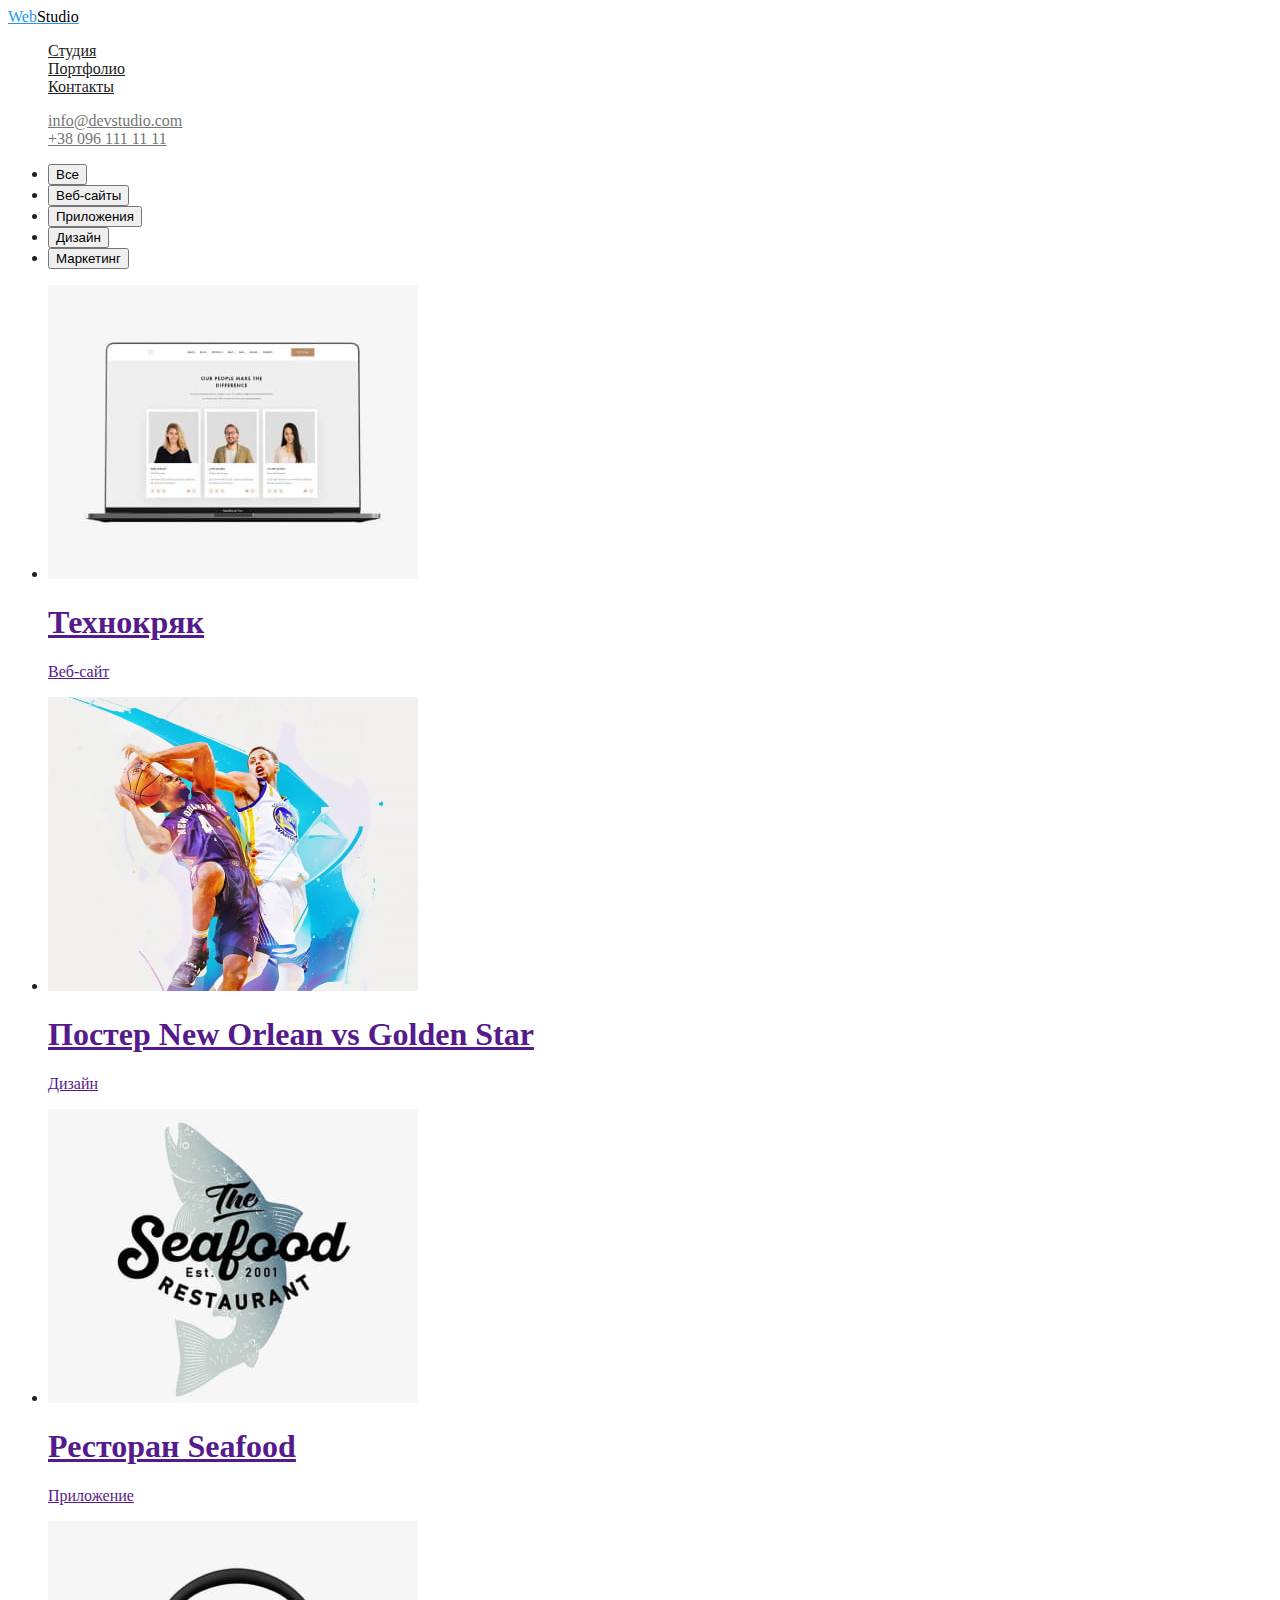
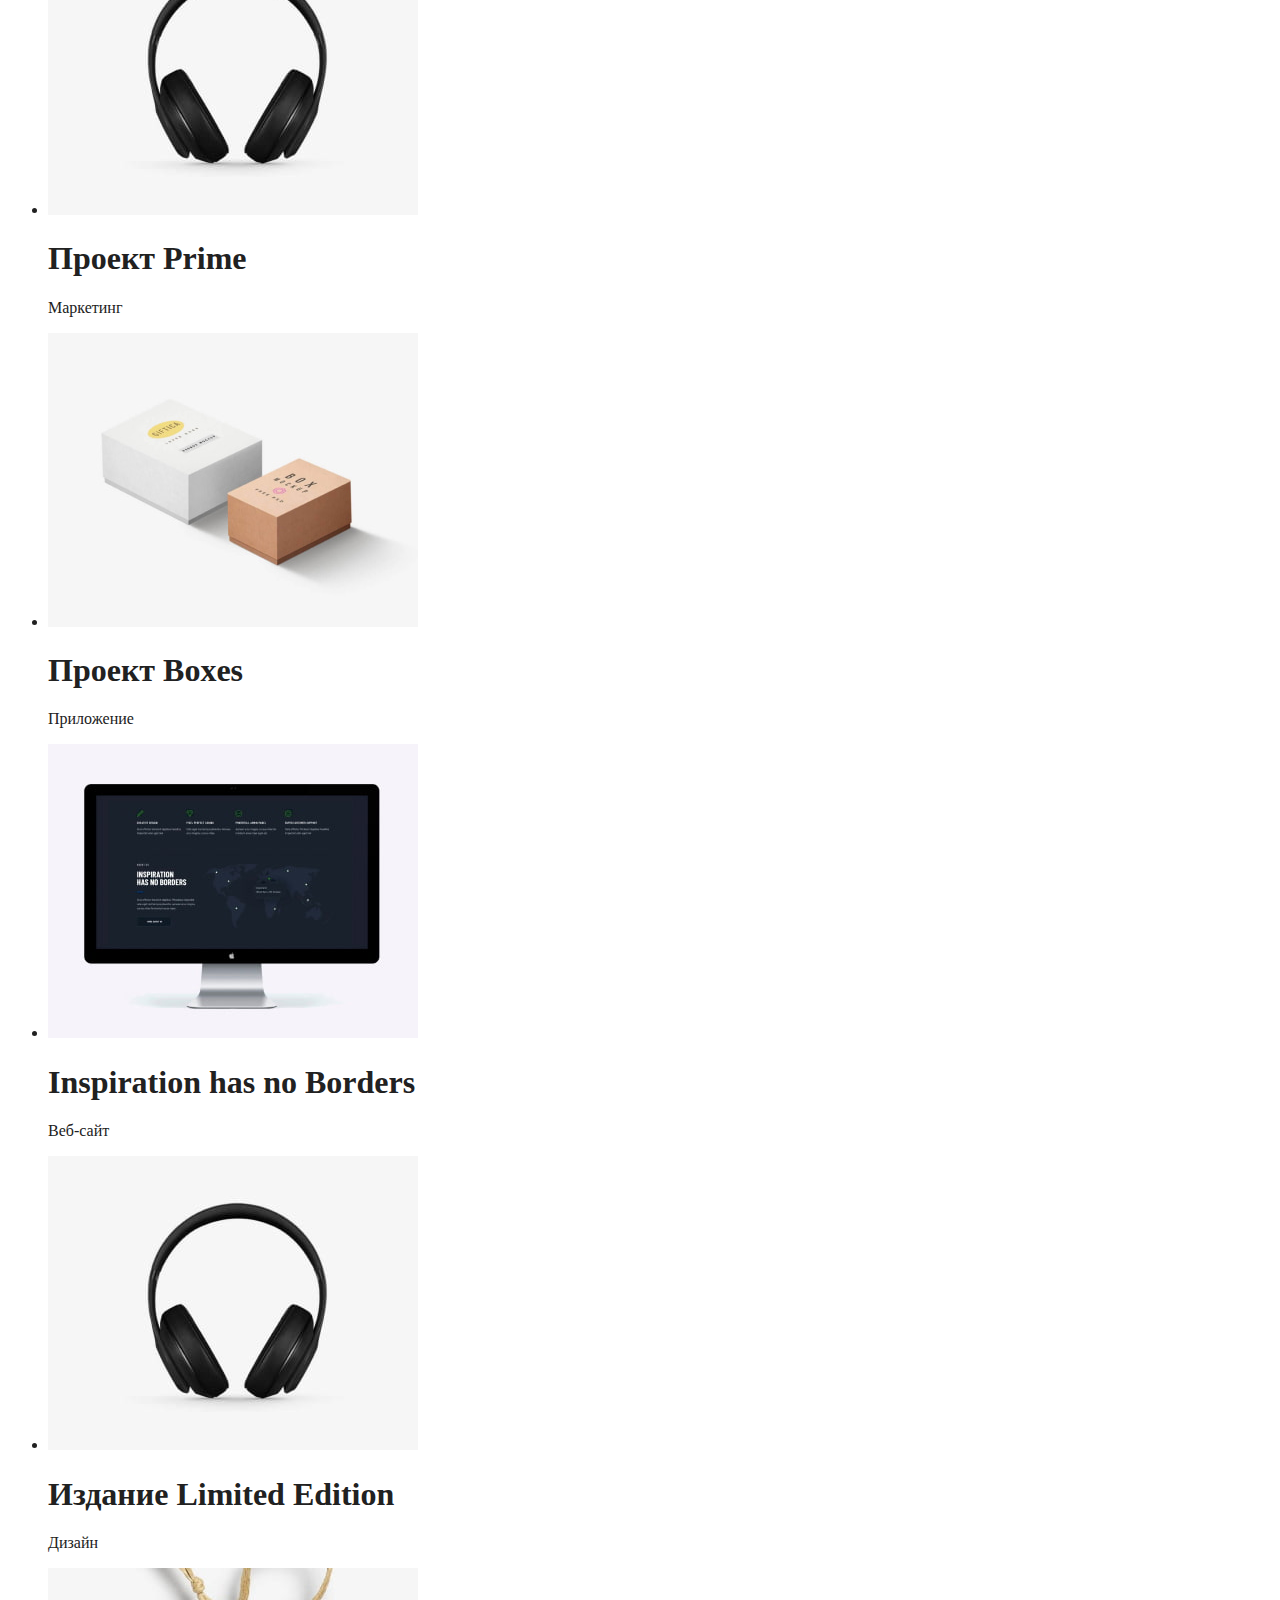
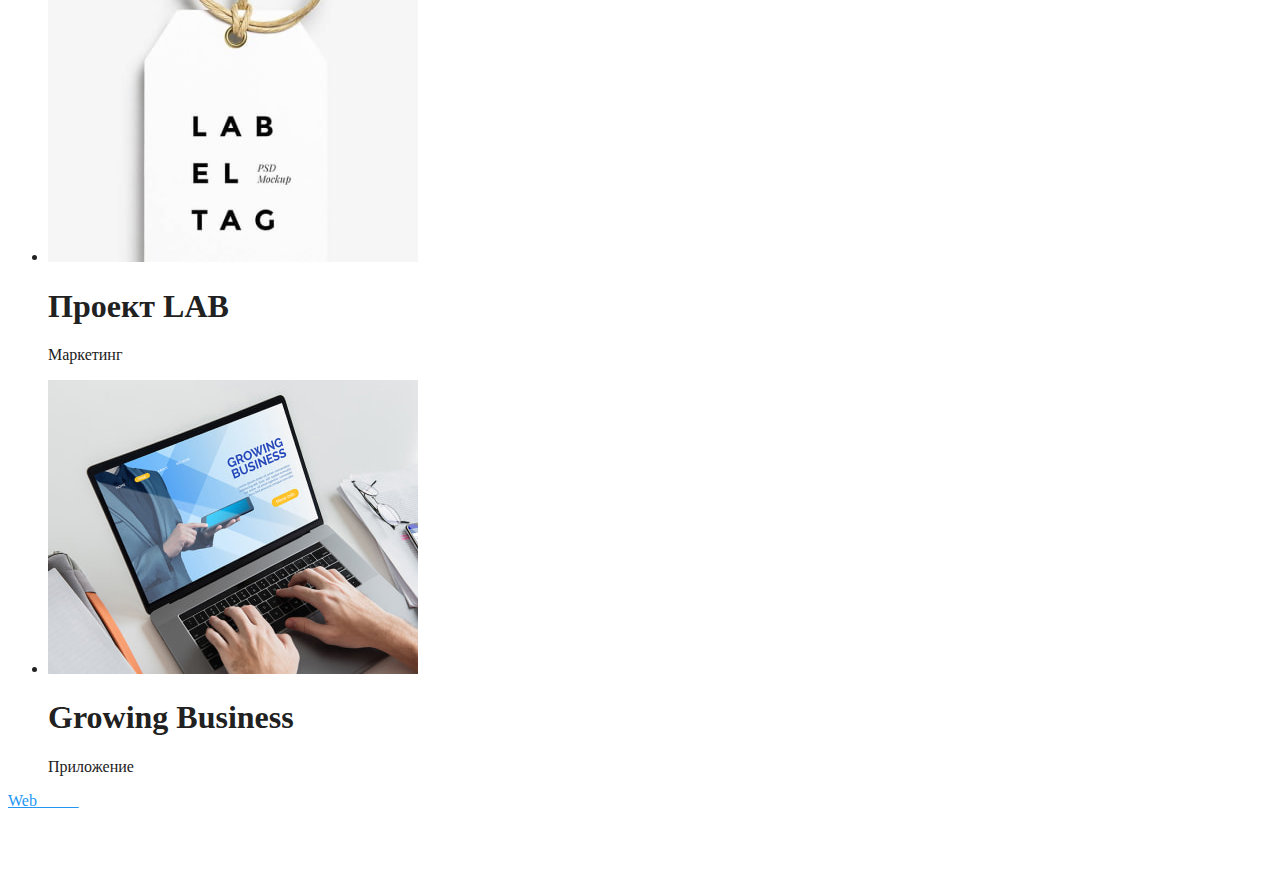
==== portfolio.html @ a0cc4d77 "init" ====
<!DOCTYPE html>
<html lang="en">
  <head>
    <meta charset="UTF-8" />
    <meta http-equiv="X-UA-Compatible" content="IE=edge" />
    <meta name="viewport" content="width=device-width, initial-scale=1.0" />
    <title>Portfolio</title>
    <link rel="stylesheet" href="./css/modern-normalize">
    <link rel="stylesheet" href="./css/styles.css">
  </head>
  <body>
    <header class="header">
      <a class="logo" href="./index.html" lang="en">Web<span class="studio">Studio</span></a>
      <nav>
        <ul class="list">
          <li><a class="header-link" href="">Студия</a></li>
          <li><a class="header-link" href="">Портфолио</a></li>
          <li><a class="header-link" href="">Контакты</a></li>
        </ul>
      </nav>
      <ul class="list">
        <li>
          <a class="contact" href="mailto:info@devstudio.com">info@devstudio.com</a>
        </li>
        <li>
          <a class="contact" href="tel:+380961111111">+38 096 111 11 11</a>
        </li>
      </ul>
    </header>
    <main>
      <ul>
        <li><button type="button">Все</button></li>
        <li><button type="button">Веб-сайты</button></li>
        <li><button type="button">Приложения</button></li>
        <li><button type="button">Дизайн</button></li>
        <li><button type="button">Маркетинг</button></li>
      </ul>
      <ul>
        <li>
          <a href="">
            <img src="./images/hw02-main/techno-crack.jpg" alt="Технокряк" />
            <h1>Технокряк</h1>
            <p>Веб-сайт</p>
          </a>
        </li>
        <li>
          <a href="">
            <img src="./images/hw02-main/new-orlean-vs-golden-star.jpg" alt="Постер" />
            <h1>Постер New Orlean vs Golden Star</h1>
            <p>Дизайн</p>
          </a>
        </li>
        <li>
          <a href="">
            <img src="./images/hw02-main/seafood.jpg" alt="Ресторан" />
            <h1>Ресторан Seafood</h1>
            <p>Приложение</p>
          </a>
        </li>
        <li> 
            <a href=""></a>
              <img src="./images/hw02-main/prime.jpg" alt="Наушники" />
              <h1>Проект Prime</h1>
              <p>Маркетинг</p>
          </a>
        </li>
        <li> 
            <a href=""></a>
              <img src="./images/hw02-main/boxes.jpg" alt="Коробки" />
              <h1>Проект Boxes</h1>
              <p>Приложение</p>
          </a>
        </li>
        <li> 
            <a href=""></a>
              <img src="./images/hw02-main/no-border.jpg" alt="Веб-сайт" />
              <h1>Inspiration has no Borders</h1>
              <p>Веб-сайт</p>
          </a>
        </li>
        <li> 
            <a href=""></a>
              <img src="./images/hw02-main/prime.jpg" alt="Издание" />
              <h1>Издание Limited Edition</h1>
              <p>Дизайн</p>
          </a>
        </li>
        <li> 
            <a href=""></a>
              <img src="./images/hw02-main/lab.jpg" alt="Эмблема" />
              <h1>Проект LAB</h1>
              <p>Маркетинг</p>
          </a>
        </li>
        <li> 
            <a href=""></a>
              <img src="./images/hw02-main/grow-business.jpg" alt="Приложение" />
              <h1>Growing Business</h1>
              <p>Приложение</p>
          </a>
        </li>
      </ul>
    </main>
    <footer class="footer">
      <a class="logo" href="./index.html" lang="en">Web<span class="studio">Studio</span></a>
      <address>
        <p class="address-text">г. Киев, пр-т Леси Украинки, 26</p>
        <a class="footer-contact" href="mailto:info@example.com">info@example.com</a>
        <a class="footer-contact" href="tel:+380991111111">+38 099 111 11 11</a>
      </address>
    </footer>
  </body>
</html>
---- css/styles.css ----
/* Колір основного тексту #212121 */
/* Колір другорядного тексту #757575 */
/* білий  #FFFFFF */
/* background основний(темний)  #2F303A */
:root {
  --primary-text-color: #212121;
  --secondary-text-color: #757575;
  --white: #ffffff;
  --primary-background: #2f303a;
  --hover-focus: #2196f3;
}
body {
  color: var(--primary-text-color);
}
/* header section */
.logo {
  color: var(--hover-focus);
}
.studio {
  color: #000000;
}
.list {
  list-style: none;
}
.header-link {
  color: var(--primary-text-color);
}
.header-link:hover,
.header-link:focus,
.contact:hover,
.contact:focus {
  color: var(--hover-focus);
}
.contact {
  color: var(--secondary-text-color);
}
/* main section */
.main-title {
  color: var(--white);
}
.main-btm {
  color: var(--white);
}
.list-title {
  color: var(--primary-text-color);
}
.list-text {
  color: var(--secondary-text-color);
}
.section-title {
  color: var(--primary-text-color);
}
.team-person {
  color: var(--primary-text-color);
}
.position {
  color: var(--secondary-text-color);
}
/* footer section */
.footer .studio {
  color: var(--white);
}
.address-text {
  color: var(--white);
}
.footer-contact {
  color: rgba(255, 255, 255, 0.6);
}
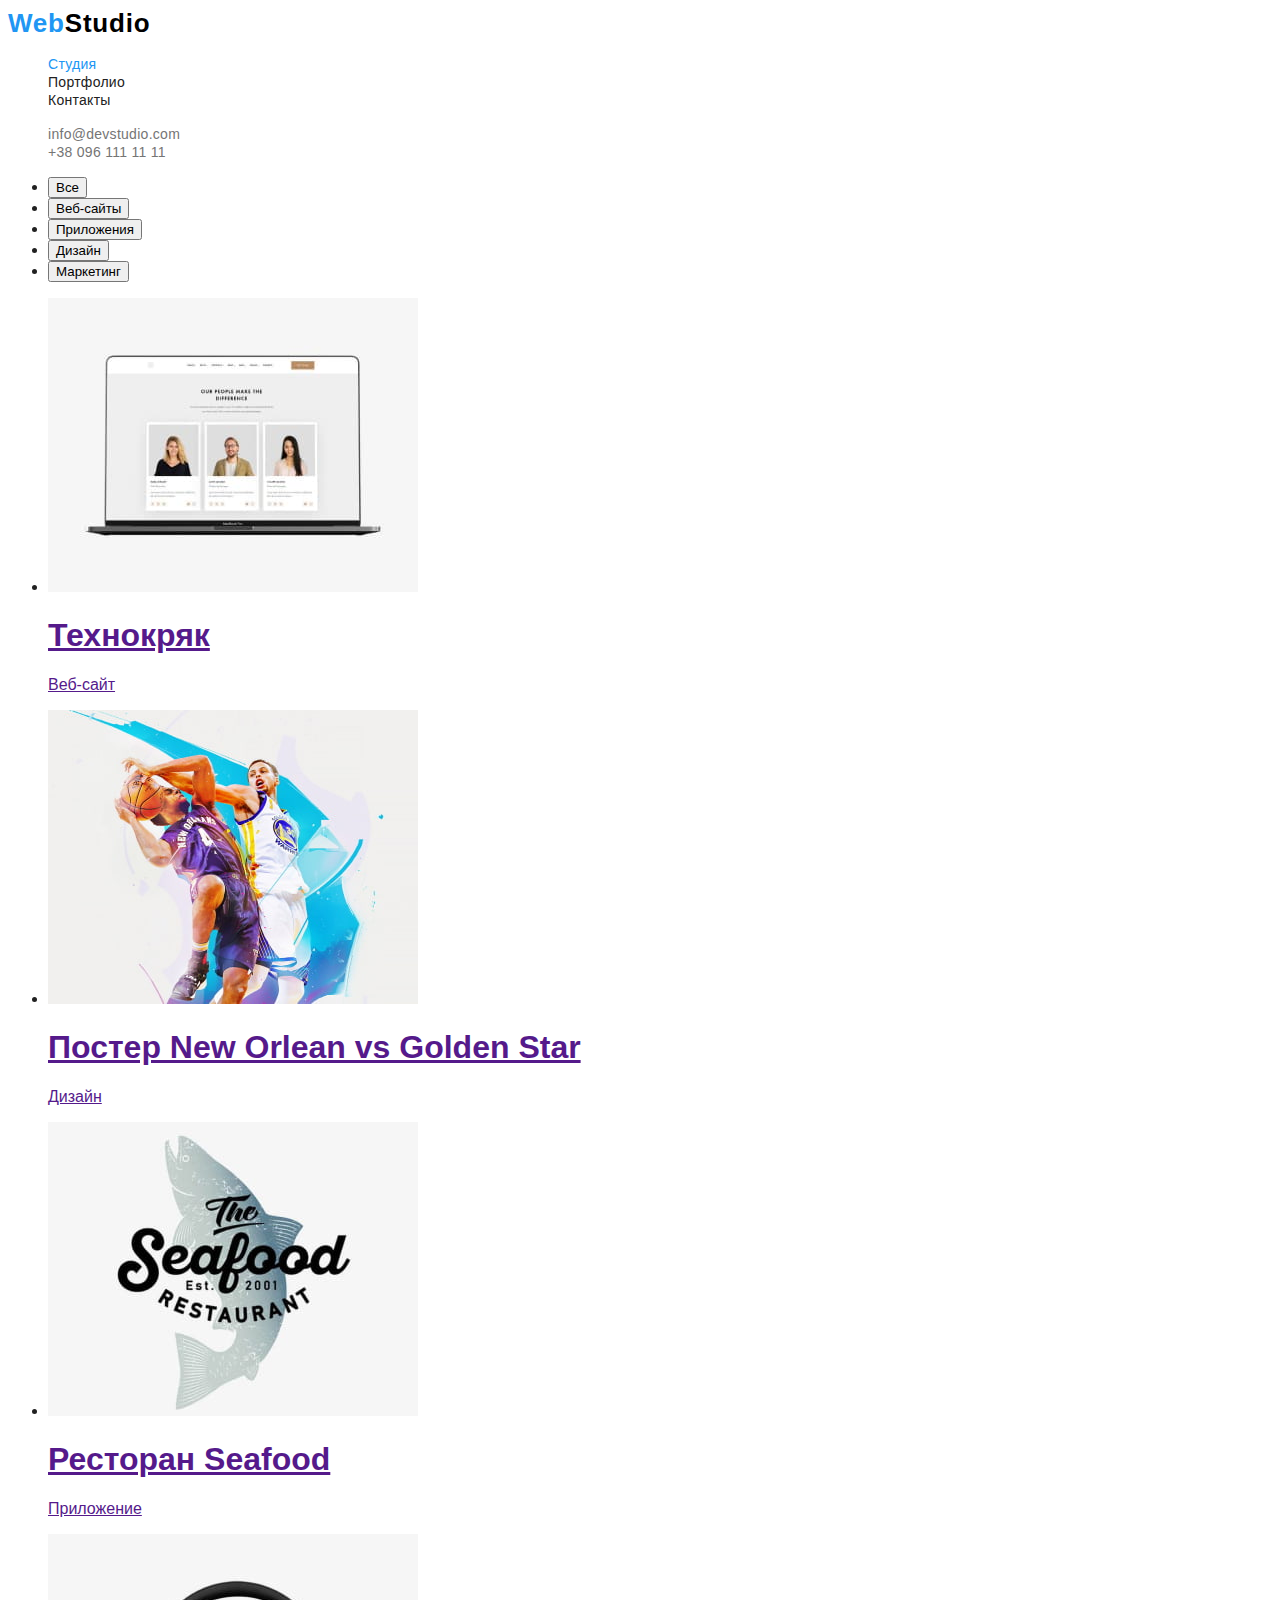
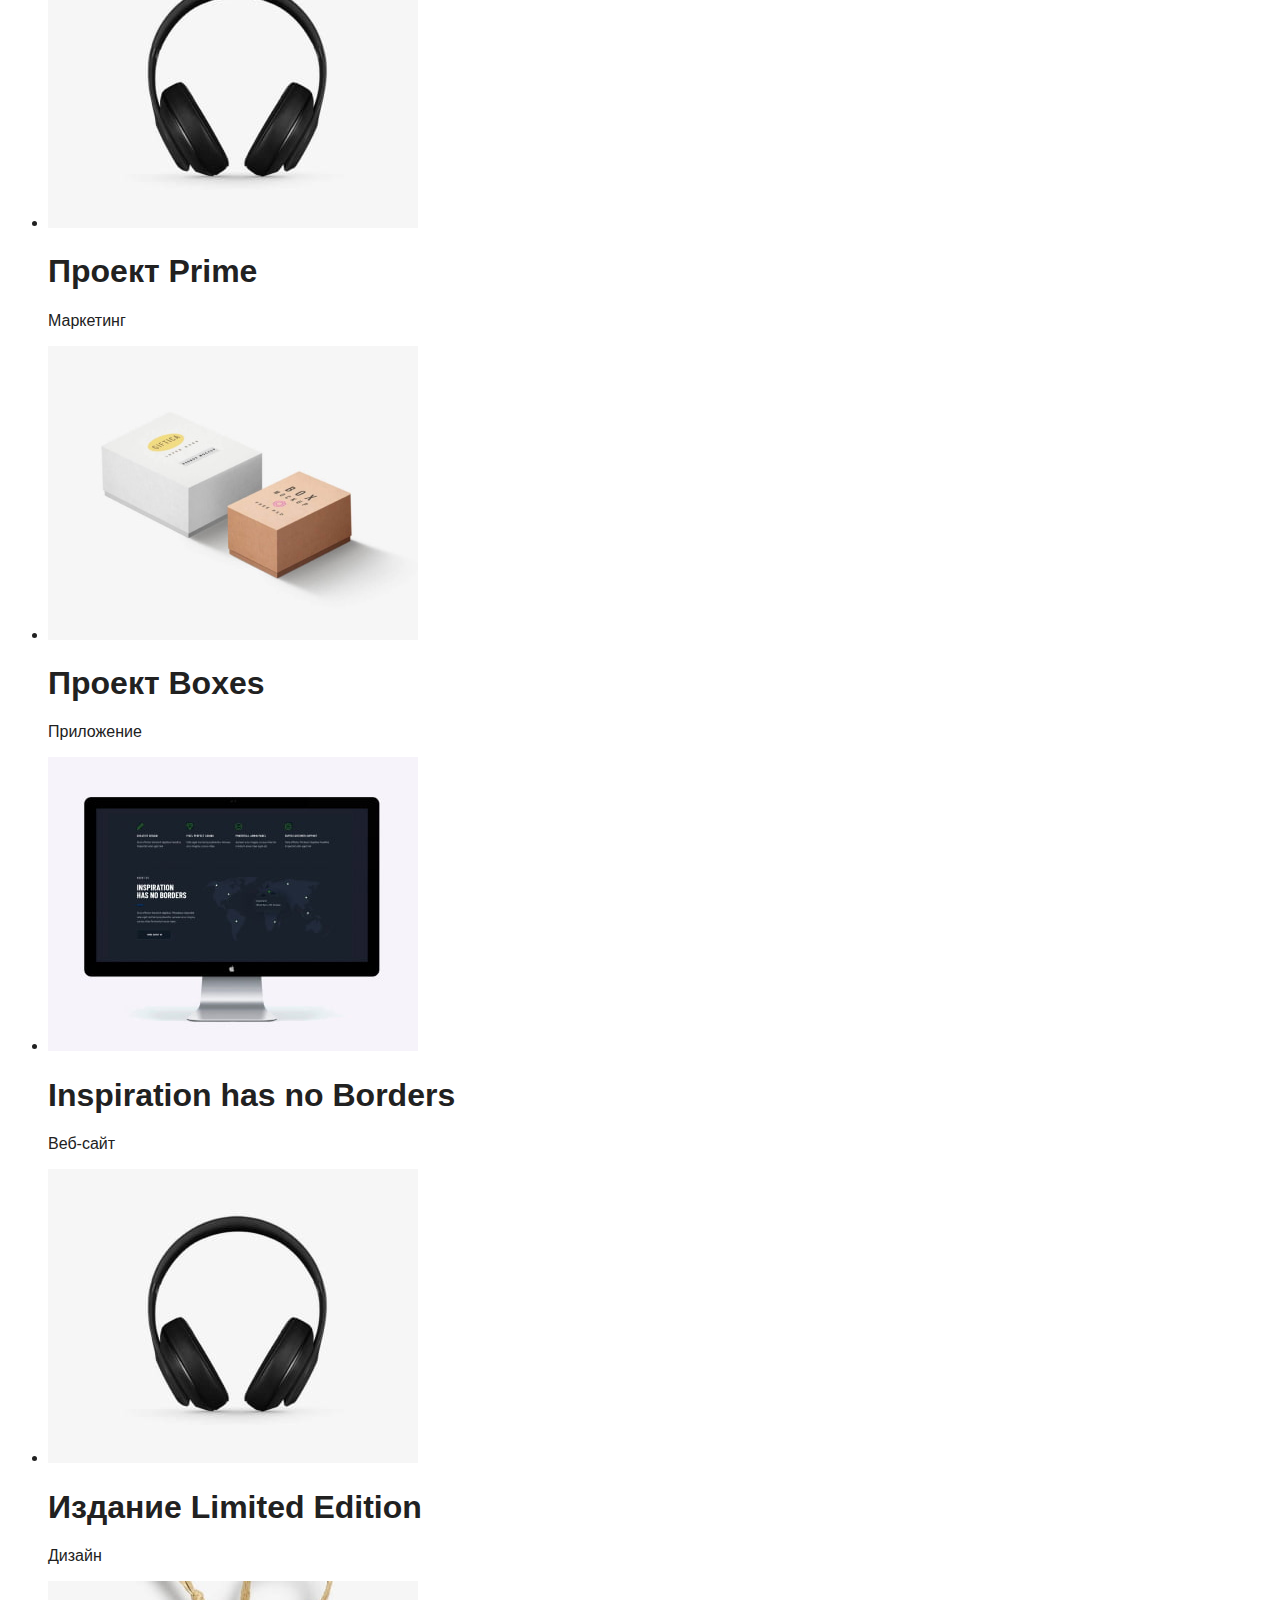
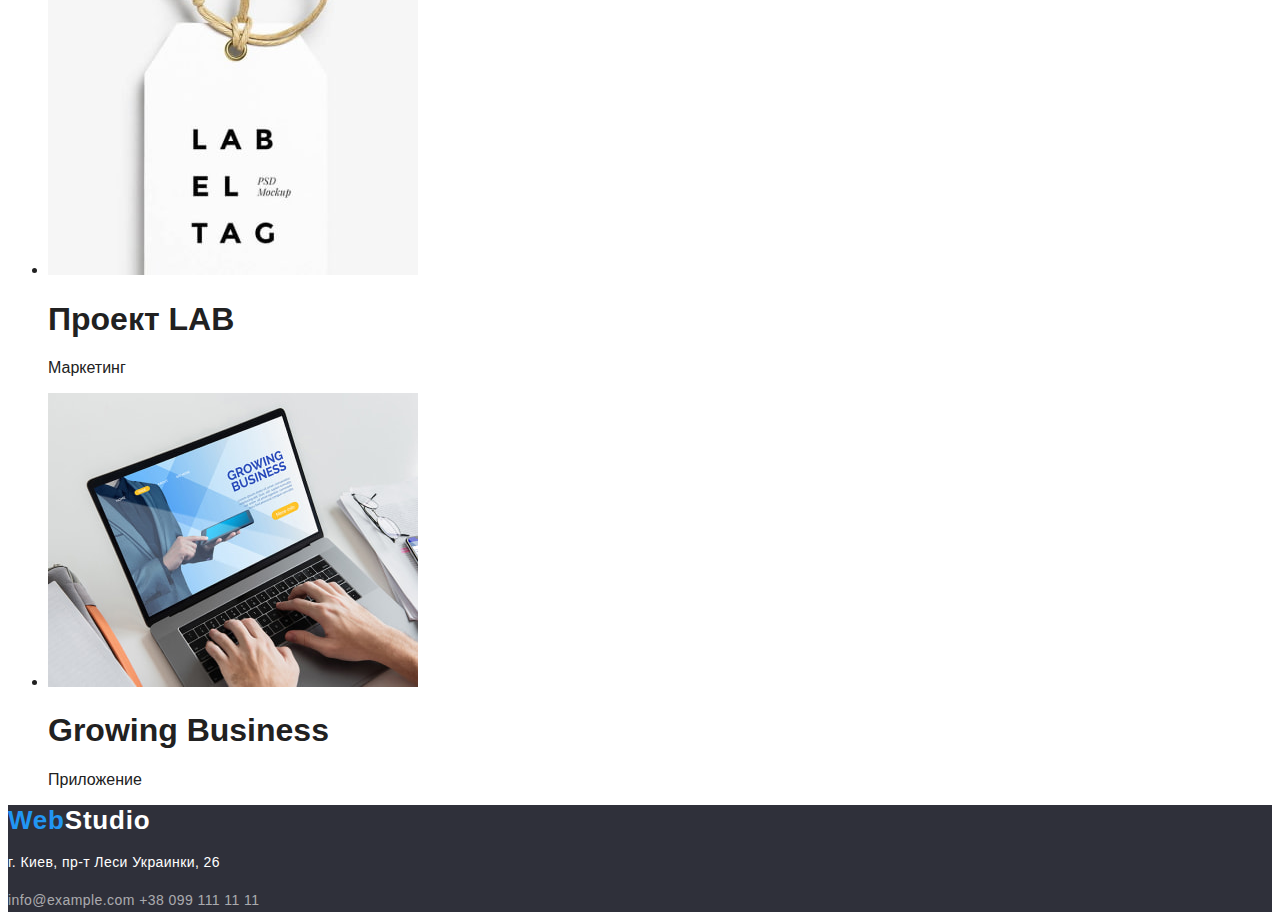
==== commit b4652056: "init" ====
--- a/portfolio.html
+++ b/portfolio.html
@@ -10,20 +10,20 @@
   </head>
   <body>
     <header class="header">
-      <a class="logo" href="./index.html" lang="en">Web<span class="studio">Studio</span></a>
+      <a class="logo link" href="./index.html" lang="en">Web<span class="studio">Studio</span></a>
       <nav>
-        <ul class="list">
-          <li><a class="header-link" href="">Студия</a></li>
-          <li><a class="header-link" href="">Портфолио</a></li>
-          <li><a class="header-link" href="">Контакты</a></li>
+        <ul class="header-list list">
+          <li><a class="header-link header-link-curr link" href="">Студия</a></li>
+          <li><a class="header-link link" href="">Портфолио</a></li>
+          <li><a class="header-link link" href="">Контакты</a></li>
         </ul>
       </nav>
-      <ul class="list">
+      <ul class="header-list list">
         <li>
-          <a class="contact" href="mailto:info@devstudio.com">info@devstudio.com</a>
+          <a class="header-mail link" href="mailto:info@devstudio.com">info@devstudio.com</a>
         </li>
         <li>
-          <a class="contact" href="tel:+380961111111">+38 096 111 11 11</a>
+          <a class="header-phone link" href="tel:+380961111111">+38 096 111 11 11</a>
         </li>
       </ul>
     </header>
@@ -102,11 +102,11 @@
       </ul>
     </main>
     <footer class="footer">
-      <a class="logo" href="./index.html" lang="en">Web<span class="studio">Studio</span></a>
+      <a class="logo link" href="./index.html" lang="en">Web<span class="studio">Studio</span></a>
       <address>
-        <p class="address-text">г. Киев, пр-т Леси Украинки, 26</p>
-        <a class="footer-contact" href="mailto:info@example.com">info@example.com</a>
-        <a class="footer-contact" href="tel:+380991111111">+38 099 111 11 11</a>
+        <p class="address-text f-style">г. Киев, пр-т Леси Украинки, 26</p>
+        <a class="footer-mail link f-style" href="mailto:info@example.com">info@example.com</a>
+        <a class="footer-phone link f-style" href="tel:+380991111111">+38 099 111 11 11</a>
       </address>
     </footer>
   </body>
--- a/css/styles.css
+++ b/css/styles.css
@@ -6,63 +6,143 @@
   --primary-text-color: #212121;
   --secondary-text-color: #757575;
   --white: #ffffff;
-  --primary-background: #2f303a;
-  --hover-focus: #2196f3;
+  --primary-backgr-cl: #2f303a;
+  --accent-cl: #2196f3;
+  --black: #000000;
+  --transp-white: rgba(255, 255, 255, 0.6);
+  --border: #ececec;
+  --secondary-backgr-cl: #f5f4fa;
+
+  --main-font: 'Roboto', sans-serif;
+  --secondaty-font: 'Raleway', sans-serif;
 }
 body {
+  font-family: var(--main-font);
   color: var(--primary-text-color);
+}
+/* reset styles */
+.link {
+  text-decoration: none;
+  color: currentColor;
+}
+.list {
+  list-style: none;
 }
 /* header section */
 .logo {
-  color: var(--hover-focus);
+  font-weight: 700;
+  font-size: 26px;
+  line-height: calc(31 / 26);
+  letter-spacing: 0.03em;
+  color: var(--accent-cl);
 }
 .studio {
   color: #000000;
 }
-.list {
-  list-style: none;
-}
-.header-link {
+
+.header-link,
+.header-mail,
+.header-phone {
+  font-weight: 500;
+  font-size: 14px;
+  line-height: calc(16 / 14);
+  letter-spacing: 0.02em;
   color: var(--primary-text-color);
 }
 .header-link:hover,
 .header-link:focus,
-.contact:hover,
-.contact:focus {
-  color: var(--hover-focus);
+.header-mail:hover,
+.header-mail:focus,
+.header-phone:hover,
+.header-phone:focus,
+.header-link-curr {
+  color: var(--accent-cl);
 }
-.contact {
-  color: var(--secondary-text-color);
+.header-mail,
+.header-phone {
+  color: var(--secondary-text-color); /*Специфікація*/
 }
 /* main section */
+/* hero section */
+.hero {
+  background-color: var(--primary-backgr-cl);
+}
 .main-title {
+  font-weight: 900;
+  font-size: 44px;
+  line-height: calc(60 / 44);
+  text-align: center;
+  letter-spacing: 0.06em;
+  text-transform: uppercase;
   color: var(--white);
 }
 .main-btm {
+  font-family: inherit;
+  font-weight: 700;
+  font-size: 16px;
+  line-height: calc(30 / 16);
+  letter-spacing: 0.06em;
   color: var(--white);
+  background-color: var(--accent-cl);
+  cursor: pointer;
 }
+/* specifisity section */
 .list-title {
-  color: var(--primary-text-color);
+  /*h3 - Bold за замовч.*/
+  font-size: 14px;
+  line-height: calc(16 / 14);
+  letter-spacing: 0.03em;
+  text-transform: uppercase;
 }
-.list-text {
+.list-text,
+.address-text,
+.footer-mail,
+.footer-phone {
+  font-weight: 400;
+  font-size: 14px;
+  line-height: calc(24 / 14);
+  letter-spacing: 0.03em;
   color: var(--secondary-text-color);
 }
-.section-title {
-  color: var(--primary-text-color);
+/* To-do section */
+.to-do-title,
+.team-title {
+  font-size: 36px;
+  line-height: calc(42 / 36);
+  text-align: center;
+  letter-spacing: 0.03em;
+}
+/* Team section */
+.team {
+  background-color: var(--secondary-backgr-cl);
 }
 .team-person {
-  color: var(--primary-text-color);
+  font-weight: 500;
+  font-size: 16px;
+  line-height: calc(19 / 16);
+  text-align: center;
+  letter-spacing: 0.03em;
 }
 .position {
+  font-weight: 400;
+  font-size: 16px;
+  line-height: CALC(19 / 16);
+  text-align: center;
+  letter-spacing: 0.03em;
   color: var(--secondary-text-color);
 }
 /* footer section */
+.footer {
+  background-color: var(--primary-backgr-cl);
+}
+.f-style {
+  font-style: normal;
+}
+.address-text,
 .footer .studio {
   color: var(--white);
 }
-.address-text {
-  color: var(--white);
-}
-.footer-contact {
+.footer-mail,
+.footer-phone {
   color: rgba(255, 255, 255, 0.6);
 }
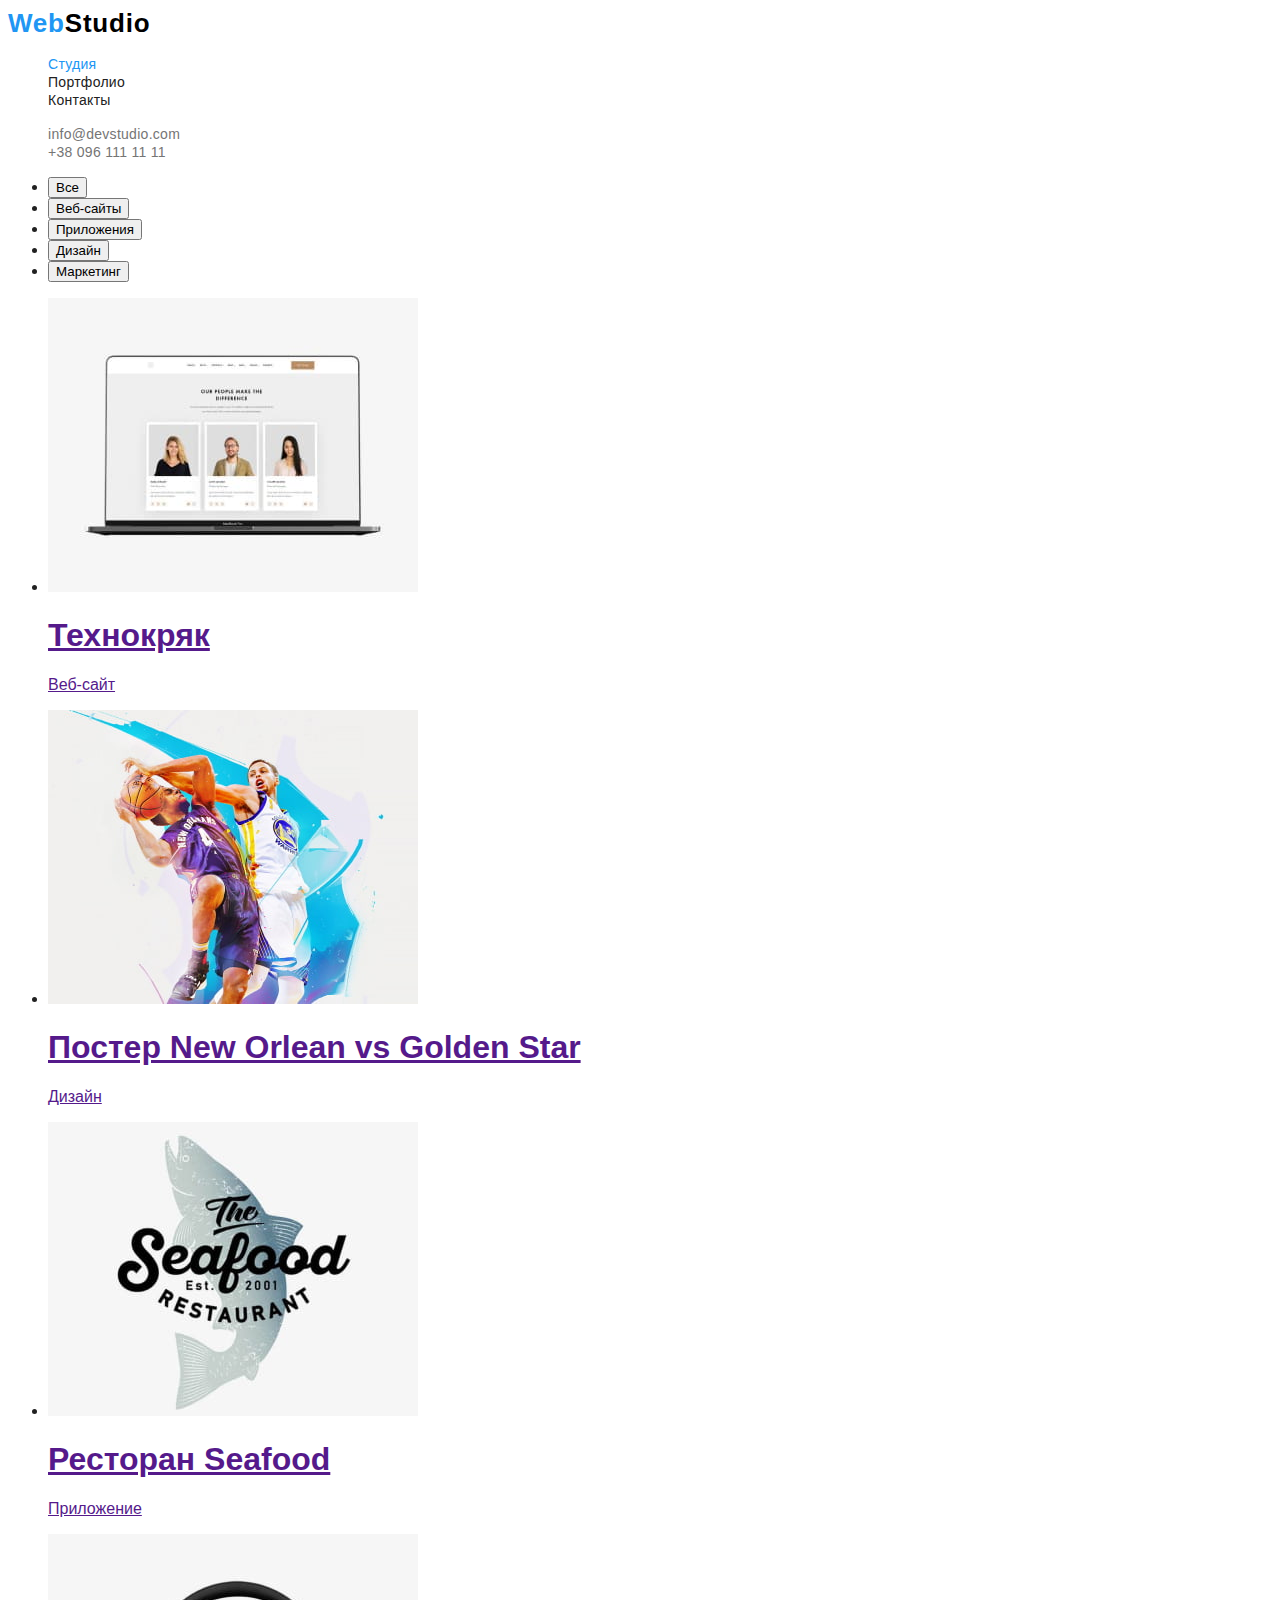
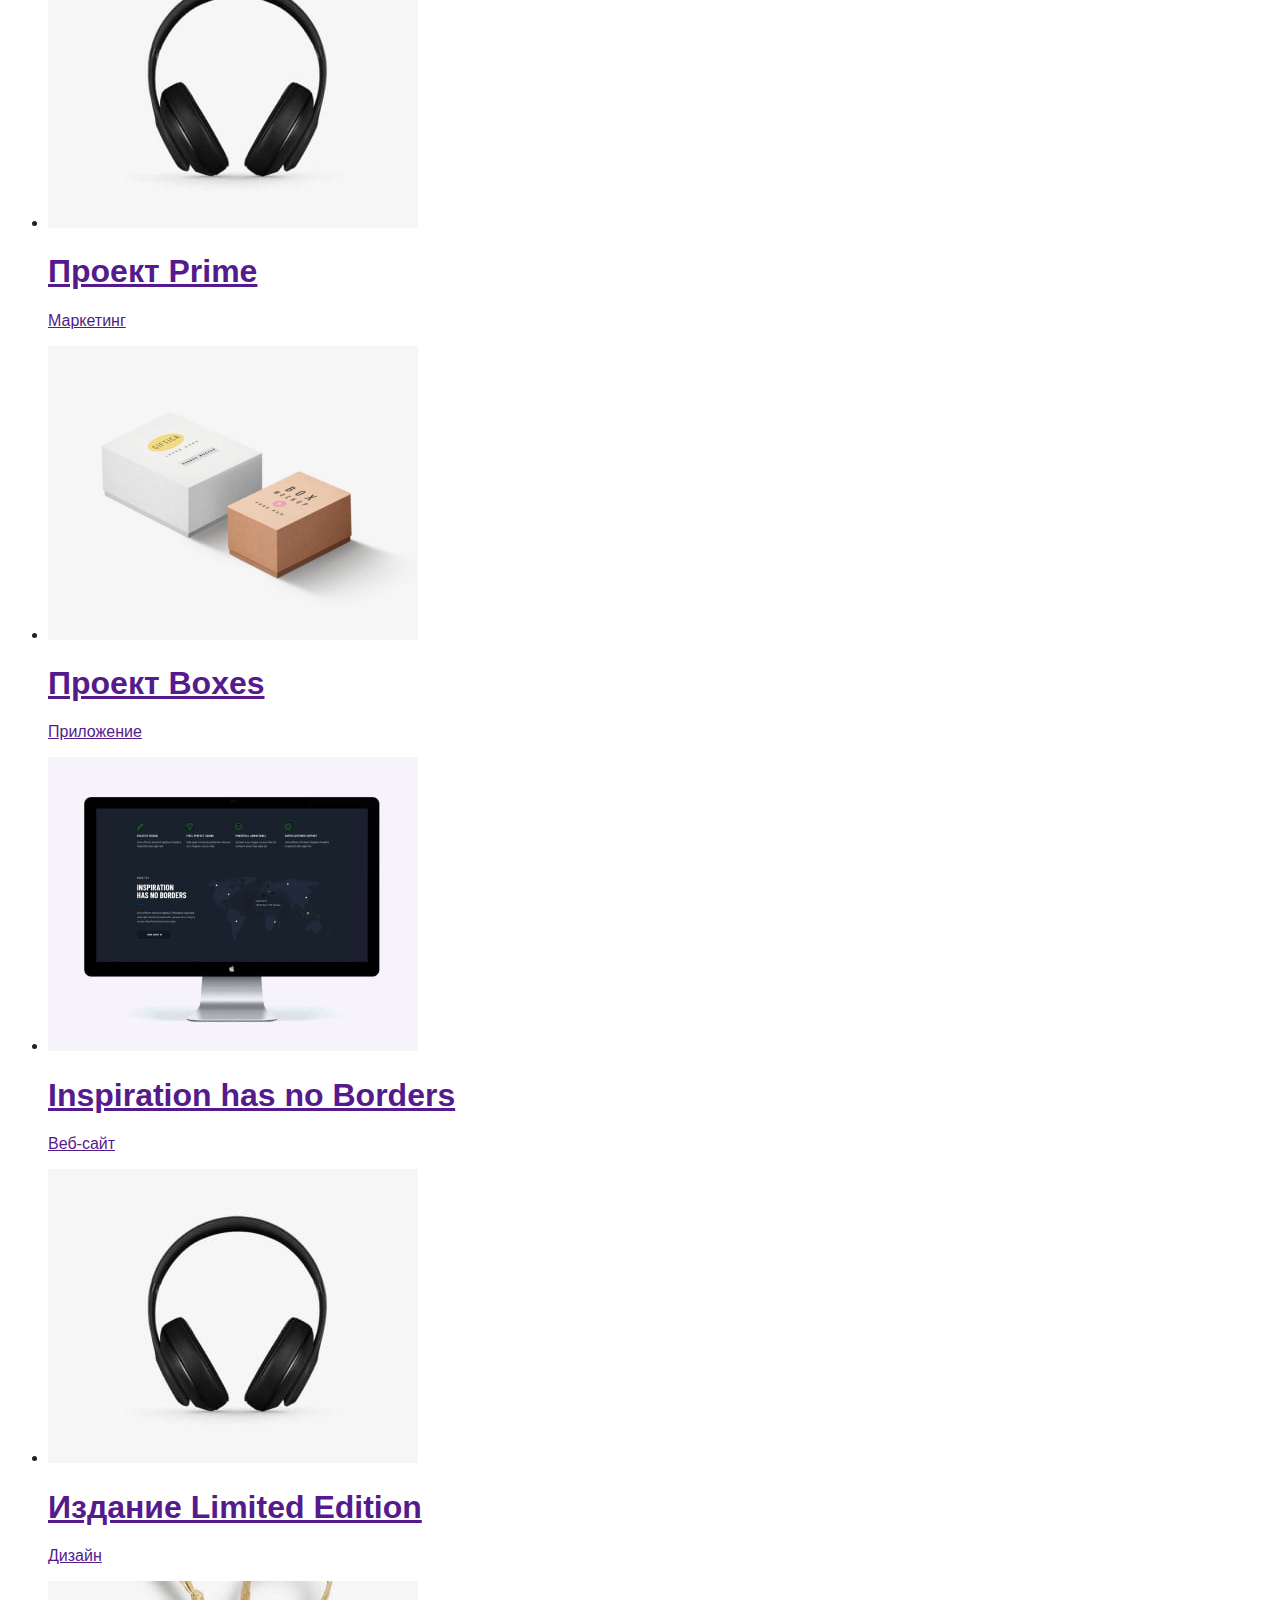
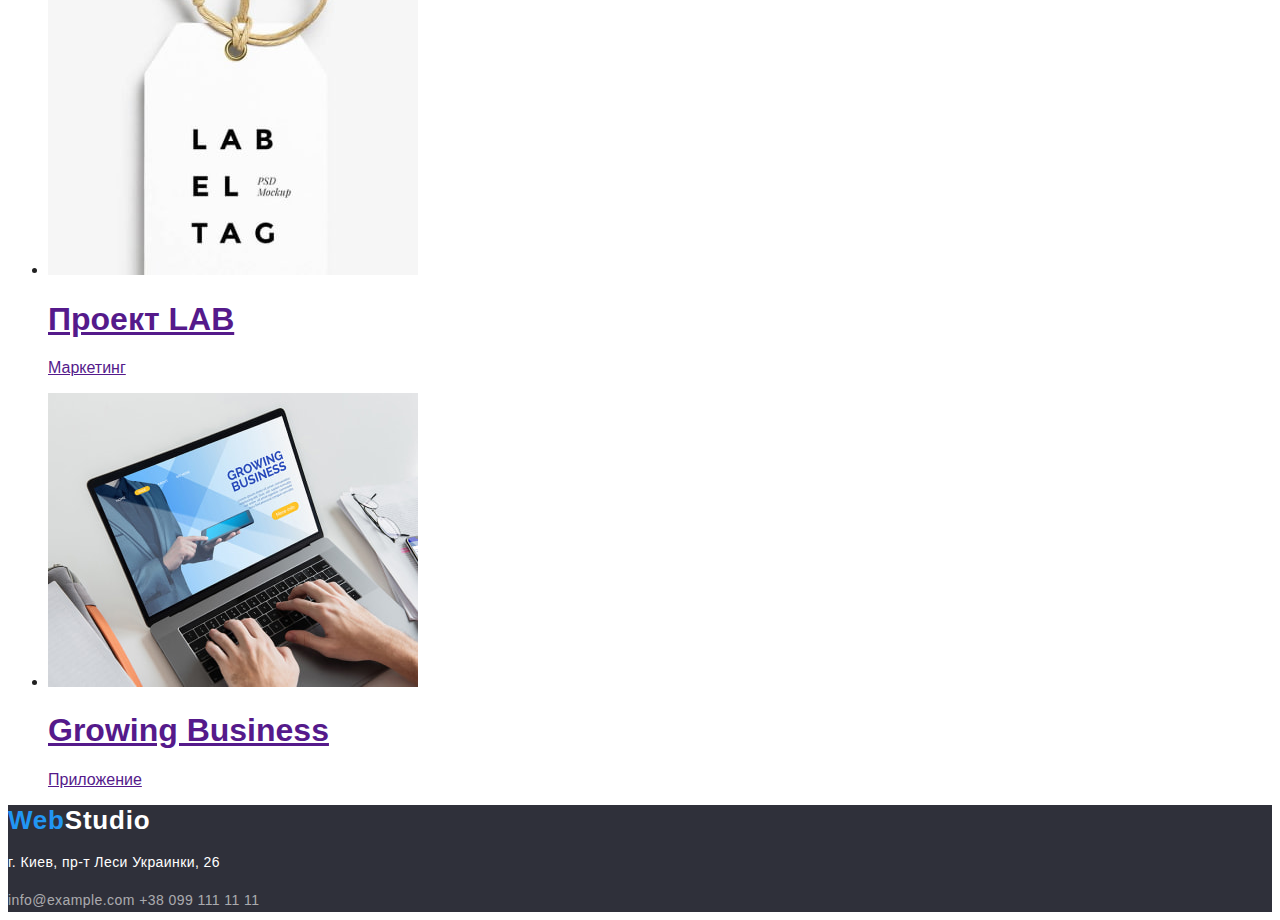
==== commit 433c3989: "init" ====
--- a/portfolio.html
+++ b/portfolio.html
@@ -5,8 +5,8 @@
     <meta http-equiv="X-UA-Compatible" content="IE=edge" />
     <meta name="viewport" content="width=device-width, initial-scale=1.0" />
     <title>Portfolio</title>
-    <link rel="stylesheet" href="./css/modern-normalize">
-    <link rel="stylesheet" href="./css/styles.css">
+    <link rel="stylesheet" href="./css/modern-normalize" />
+    <link rel="stylesheet" href="./css/styles.css" />
   </head>
   <body>
     <header class="header">
@@ -57,46 +57,46 @@
             <p>Приложение</p>
           </a>
         </li>
-        <li> 
-            <a href=""></a>
-              <img src="./images/hw02-main/prime.jpg" alt="Наушники" />
-              <h1>Проект Prime</h1>
-              <p>Маркетинг</p>
+        <li>
+          <a href="">
+            <img src="./images/hw02-main/prime.jpg" alt="Наушники" />
+            <h1>Проект Prime</h1>
+            <p>Маркетинг</p>
           </a>
         </li>
-        <li> 
-            <a href=""></a>
-              <img src="./images/hw02-main/boxes.jpg" alt="Коробки" />
-              <h1>Проект Boxes</h1>
-              <p>Приложение</p>
+        <li>
+          <a href="">
+            <img src="./images/hw02-main/boxes.jpg" alt="Коробки" />
+            <h1>Проект Boxes</h1>
+            <p>Приложение</p>
           </a>
         </li>
-        <li> 
-            <a href=""></a>
-              <img src="./images/hw02-main/no-border.jpg" alt="Веб-сайт" />
-              <h1>Inspiration has no Borders</h1>
-              <p>Веб-сайт</p>
+        <li>
+          <a href="">
+            <img src="./images/hw02-main/no-border.jpg" alt="Веб-сайт" />
+            <h1>Inspiration has no Borders</h1>
+            <p>Веб-сайт</p>
           </a>
         </li>
-        <li> 
-            <a href=""></a>
-              <img src="./images/hw02-main/prime.jpg" alt="Издание" />
-              <h1>Издание Limited Edition</h1>
-              <p>Дизайн</p>
+        <li>
+          <a href="">
+            <img src="./images/hw02-main/prime.jpg" alt="Издание" />
+            <h1>Издание Limited Edition</h1>
+            <p>Дизайн</p>
           </a>
         </li>
-        <li> 
-            <a href=""></a>
-              <img src="./images/hw02-main/lab.jpg" alt="Эмблема" />
-              <h1>Проект LAB</h1>
-              <p>Маркетинг</p>
+        <li>
+          <a href="">
+            <img src="./images/hw02-main/lab.jpg" alt="Эмблема" />
+            <h1>Проект LAB</h1>
+            <p>Маркетинг</p>
           </a>
         </li>
-        <li> 
-            <a href=""></a>
-              <img src="./images/hw02-main/grow-business.jpg" alt="Приложение" />
-              <h1>Growing Business</h1>
-              <p>Приложение</p>
+        <li>
+          <a href="">
+            <img src="./images/hw02-main/grow-business.jpg" alt="Приложение" />
+            <h1>Growing Business</h1>
+            <p>Приложение</p>
           </a>
         </li>
       </ul>
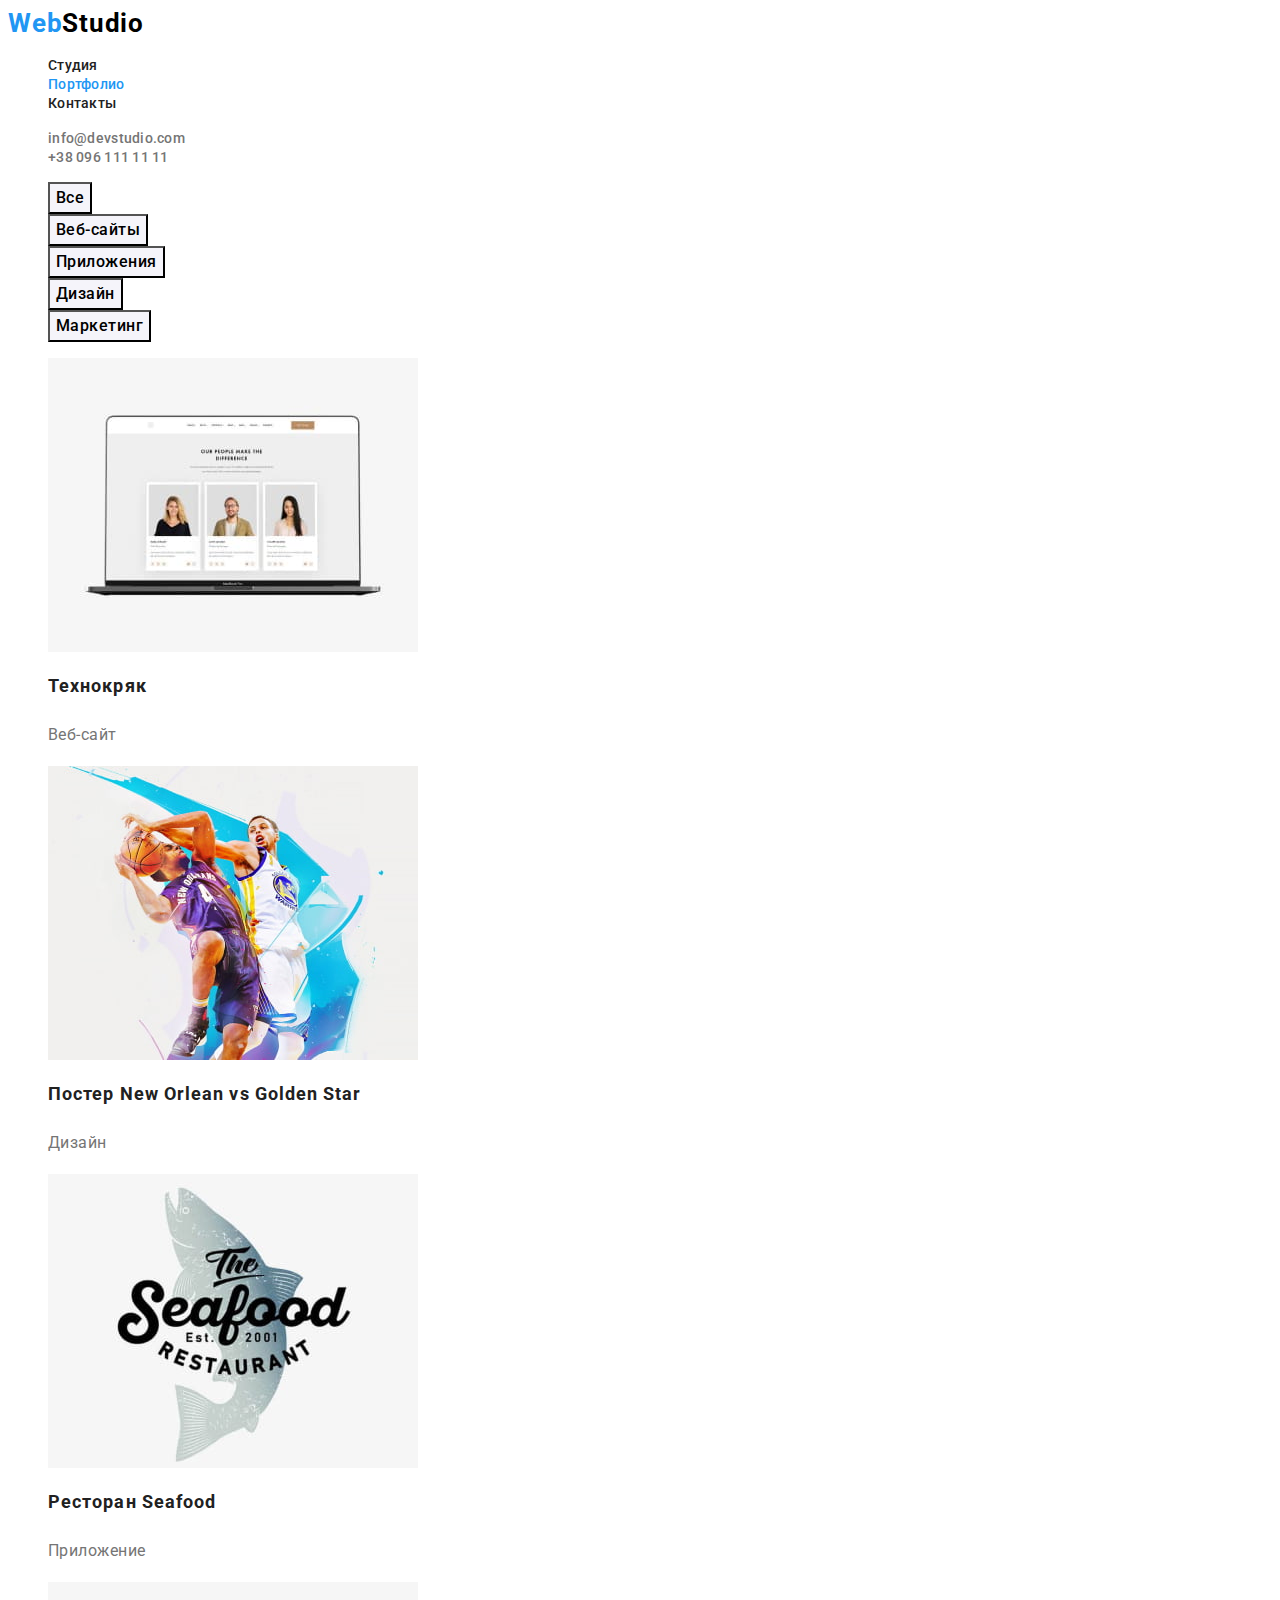
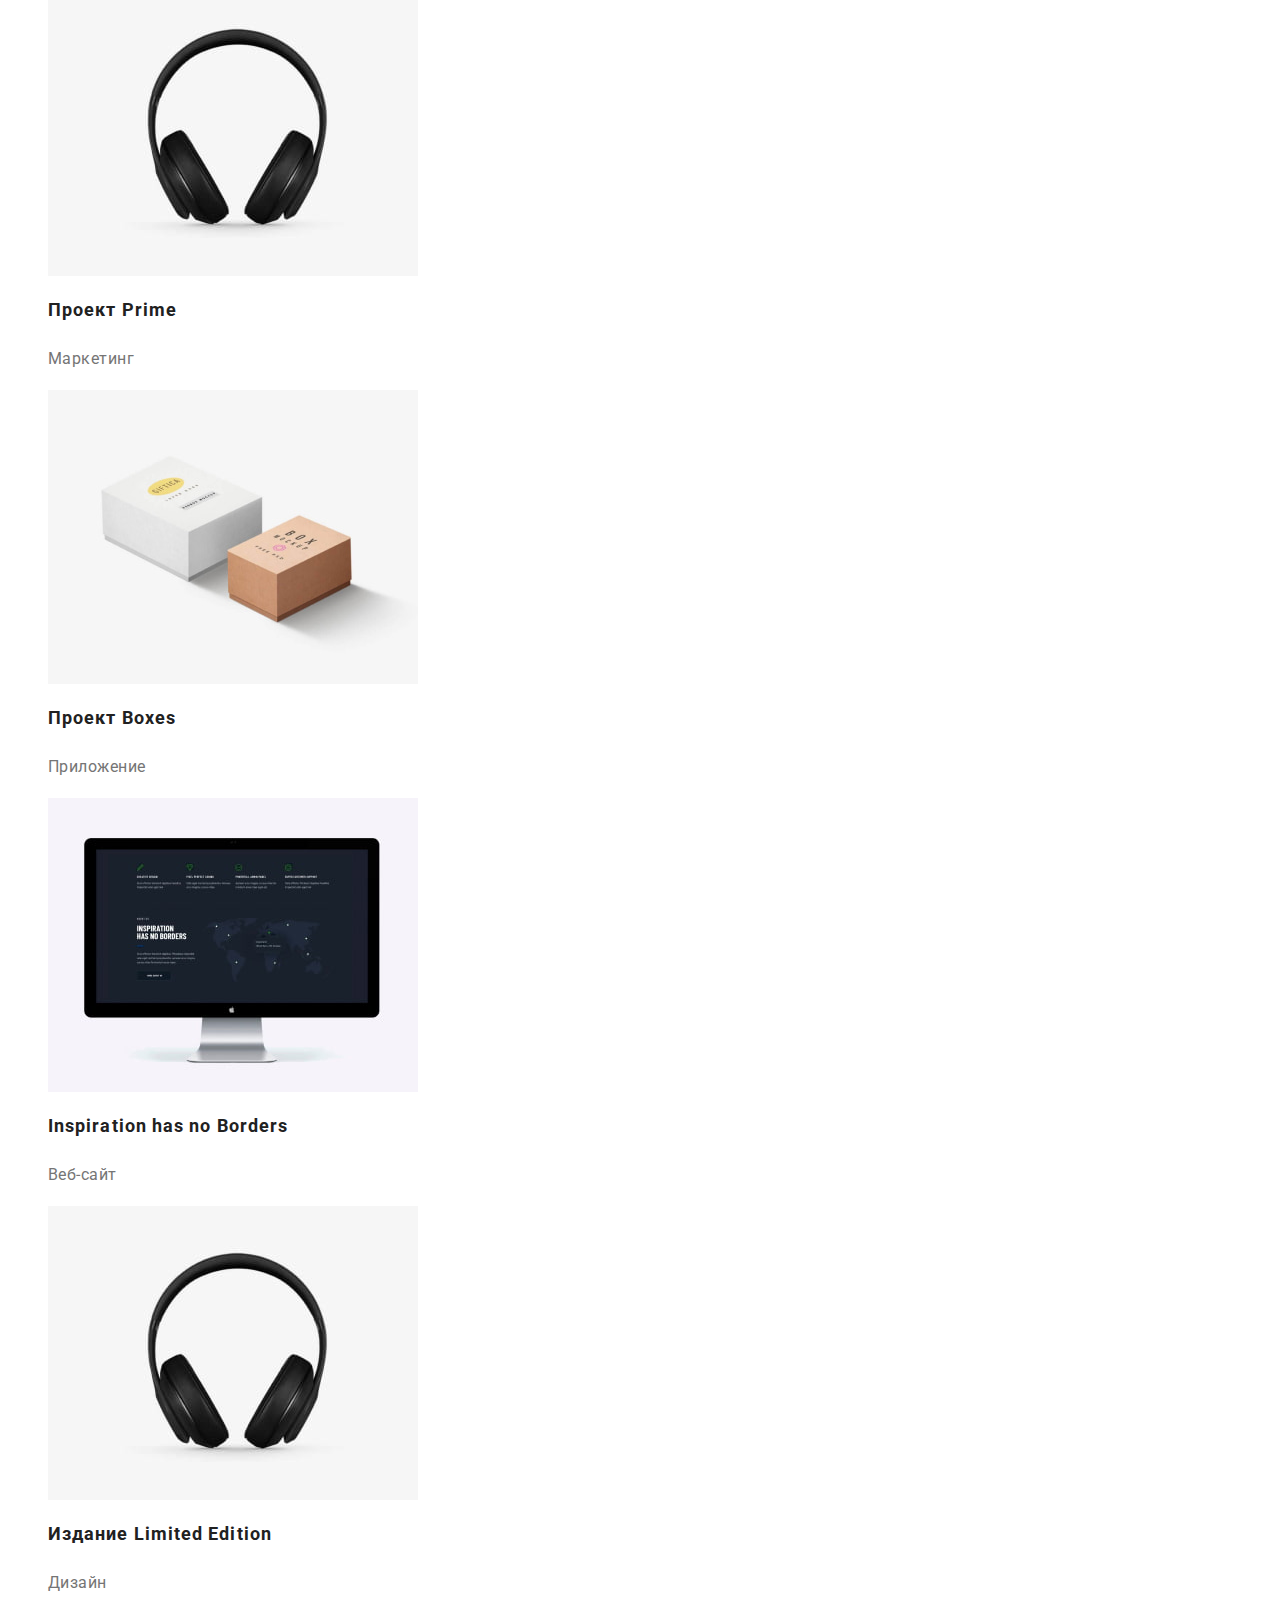
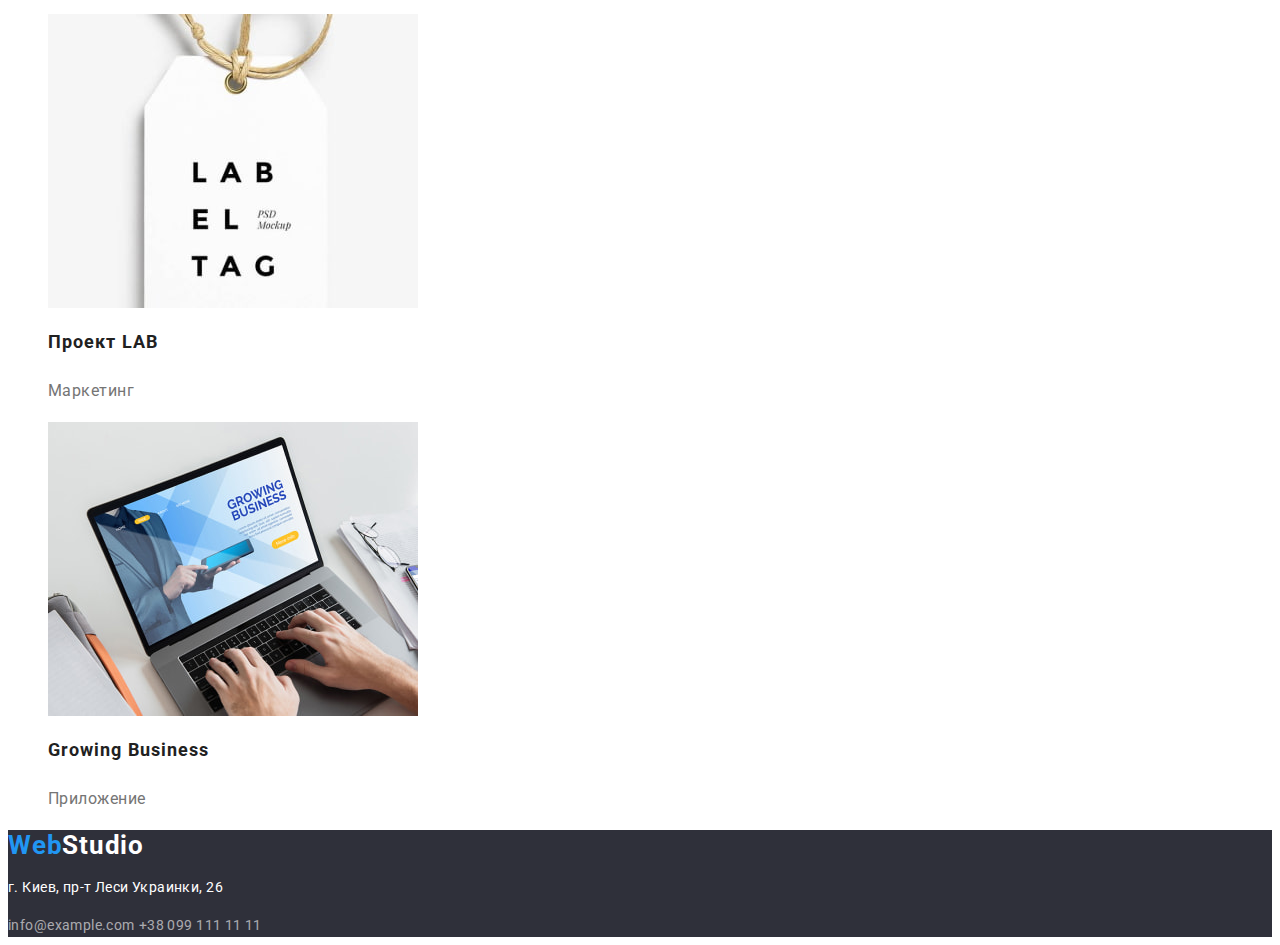
==== commit 5c462f4f: "init" ====
--- a/portfolio.html
+++ b/portfolio.html
@@ -5,6 +5,12 @@
     <meta http-equiv="X-UA-Compatible" content="IE=edge" />
     <meta name="viewport" content="width=device-width, initial-scale=1.0" />
     <title>Portfolio</title>
+    <link rel="preconnect" href="https://fonts.googleapis.com" />
+    <link rel="preconnect" href="https://fonts.gstatic.com" crossorigin />
+    <link
+      href="https://fonts.googleapis.com/css2?family=Raleway:wght@700&family=Roboto:wght@400;500;700;900&display=swap"
+      rel="stylesheet"
+    />
     <link rel="stylesheet" href="./css/modern-normalize" />
     <link rel="stylesheet" href="./css/styles.css" />
   </head>
@@ -13,8 +19,10 @@
       <a class="logo link" href="./index.html" lang="en">Web<span class="studio">Studio</span></a>
       <nav>
         <ul class="header-list list">
-          <li><a class="header-link header-link-curr link" href="">Студия</a></li>
-          <li><a class="header-link link" href="">Портфолио</a></li>
+          <li><a class="header-link link" href="./index.html">Студия</a></li>
+          <li>
+            <a class="header-link header-link-curr link" href="./portfolio.html">Портфолио</a>
+          </li>
           <li><a class="header-link link" href="">Контакты</a></li>
         </ul>
       </nav>
@@ -28,85 +36,91 @@
       </ul>
     </header>
     <main>
-      <ul>
-        <li><button type="button">Все</button></li>
-        <li><button type="button">Веб-сайты</button></li>
-        <li><button type="button">Приложения</button></li>
-        <li><button type="button">Дизайн</button></li>
-        <li><button type="button">Маркетинг</button></li>
-      </ul>
-      <ul>
-        <li>
-          <a href="">
-            <img src="./images/hw02-main/techno-crack.jpg" alt="Технокряк" />
-            <h1>Технокряк</h1>
-            <p>Веб-сайт</p>
-          </a>
-        </li>
-        <li>
-          <a href="">
-            <img src="./images/hw02-main/new-orlean-vs-golden-star.jpg" alt="Постер" />
-            <h1>Постер New Orlean vs Golden Star</h1>
-            <p>Дизайн</p>
-          </a>
-        </li>
-        <li>
-          <a href="">
-            <img src="./images/hw02-main/seafood.jpg" alt="Ресторан" />
-            <h1>Ресторан Seafood</h1>
-            <p>Приложение</p>
-          </a>
-        </li>
-        <li>
-          <a href="">
-            <img src="./images/hw02-main/prime.jpg" alt="Наушники" />
-            <h1>Проект Prime</h1>
-            <p>Маркетинг</p>
-          </a>
-        </li>
-        <li>
-          <a href="">
-            <img src="./images/hw02-main/boxes.jpg" alt="Коробки" />
-            <h1>Проект Boxes</h1>
-            <p>Приложение</p>
-          </a>
-        </li>
-        <li>
-          <a href="">
-            <img src="./images/hw02-main/no-border.jpg" alt="Веб-сайт" />
-            <h1>Inspiration has no Borders</h1>
-            <p>Веб-сайт</p>
-          </a>
-        </li>
-        <li>
-          <a href="">
-            <img src="./images/hw02-main/prime.jpg" alt="Издание" />
-            <h1>Издание Limited Edition</h1>
-            <p>Дизайн</p>
-          </a>
-        </li>
-        <li>
-          <a href="">
-            <img src="./images/hw02-main/lab.jpg" alt="Эмблема" />
-            <h1>Проект LAB</h1>
-            <p>Маркетинг</p>
-          </a>
-        </li>
-        <li>
-          <a href="">
-            <img src="./images/hw02-main/grow-business.jpg" alt="Приложение" />
-            <h1>Growing Business</h1>
-            <p>Приложение</p>
-          </a>
-        </li>
-      </ul>
+      <section class="portfolio">
+        <ul class="list">
+          <li><button class="portfolio-btn" type="button">Все</button></li>
+          <li><button class="portfolio-btn" type="button">Веб-сайты</button></li>
+          <li><button class="portfolio-btn" type="button">Приложения</button></li>
+          <li><button class="portfolio-btn" type="button">Дизайн</button></li>
+          <li><button class="portfolio-btn" type="button">Маркетинг</button></li>
+        </ul>
+        <ul class="list">
+          <li>
+            <a class="link" href="">
+              <img src="./images/hw02-main/techno-crack.jpg" alt="Технокряк" width="370" />
+              <h1 class="portfolio-title">Технокряк</h1>
+              <p class="portfolio-descr">Веб-сайт</p>
+            </a>
+          </li>
+          <li>
+            <a class="link" href="">
+              <img
+                src="./images/hw02-main/new-orlean-vs-golden-star.jpg"
+                alt="Постер"
+                width="370"
+              />
+              <h1 class="portfolio-title">Постер New Orlean vs Golden Star</h1>
+              <p class="portfolio-descr">Дизайн</p>
+            </a>
+          </li>
+          <li>
+            <a class="link" href="">
+              <img src="./images/hw02-main/seafood.jpg" alt="Ресторан" width="370" />
+              <h1 class="portfolio-title">Ресторан Seafood</h1>
+              <p class="portfolio-descr">Приложение</p>
+            </a>
+          </li>
+          <li>
+            <a class="link" href="">
+              <img src="./images/hw02-main/prime.jpg" alt="Наушники" width="370" />
+              <h1 class="portfolio-title">Проект Prime</h1>
+              <p class="portfolio-descr">Маркетинг</p>
+            </a>
+          </li>
+          <li>
+            <a class="link" href="">
+              <img src="./images/hw02-main/boxes.jpg" alt="Коробки" width="370" />
+              <h1 class="portfolio-title">Проект Boxes</h1>
+              <p class="portfolio-descr">Приложение</p>
+            </a>
+          </li>
+          <li>
+            <a class="link" href="">
+              <img src="./images/hw02-main/no-border.jpg" alt="Веб-сайт" width="370" />
+              <h1 class="portfolio-title">Inspiration has no Borders</h1>
+              <p class="portfolio-descr">Веб-сайт</p>
+            </a>
+          </li>
+          <li>
+            <a class="link" href="">
+              <img src="./images/hw02-main/prime.jpg" alt="Издание" width="370" />
+              <h1 class="portfolio-title">Издание Limited Edition</h1>
+              <p class="portfolio-descr">Дизайн</p>
+            </a>
+          </li>
+          <li>
+            <a class="link" href="">
+              <img src="./images/hw02-main/lab.jpg" alt="Эмблема" width="370" />
+              <h1 class="portfolio-title">Проект LAB</h1>
+              <p class="portfolio-descr">Маркетинг</p>
+            </a>
+          </li>
+          <li>
+            <a class="link" href="">
+              <img src="./images/hw02-main/grow-business.jpg" alt="Приложение" width="370" />
+              <h1 class="portfolio-title">Growing Business</h1>
+              <p class="portfolio-descr">Приложение</p>
+            </a>
+          </li>
+        </ul>
+      </section>
     </main>
     <footer class="footer">
       <a class="logo link" href="./index.html" lang="en">Web<span class="studio">Studio</span></a>
-      <address>
-        <p class="address-text f-style">г. Киев, пр-т Леси Украинки, 26</p>
-        <a class="footer-mail link f-style" href="mailto:info@example.com">info@example.com</a>
-        <a class="footer-phone link f-style" href="tel:+380991111111">+38 099 111 11 11</a>
+      <address class="address">
+        <p class="address-text footer-style">г. Киев, пр-т Леси Украинки, 26</p>
+        <a class="footer-mail link footer-style" href="mailto:info@example.com">info@example.com</a>
+        <a class="footer-phone link footer-style" href="tel:+380991111111">+38 099 111 11 11</a>
       </address>
     </footer>
   </body>
--- a/css/styles.css
+++ b/css/styles.css
@@ -55,6 +55,10 @@
 .header-mail:focus,
 .header-phone:hover,
 .header-phone:focus,
+.footer-mail:hover,
+.footer-mail:focus,
+.footer-phone:hover,
+.footer-phone:focus,
 .header-link-curr {
   color: var(--accent-cl);
 }
@@ -98,7 +102,6 @@
 .address-text,
 .footer-mail,
 .footer-phone {
-  font-weight: 400;
   font-size: 14px;
   line-height: calc(24 / 14);
   letter-spacing: 0.03em;
@@ -124,9 +127,8 @@
   letter-spacing: 0.03em;
 }
 .position {
-  font-weight: 400;
   font-size: 16px;
-  line-height: CALC(19 / 16);
+  line-height: calc(19 / 16);
   text-align: center;
   letter-spacing: 0.03em;
   color: var(--secondary-text-color);
@@ -135,7 +137,7 @@
 .footer {
   background-color: var(--primary-backgr-cl);
 }
-.f-style {
+.footer-style {
   font-style: normal;
 }
 .address-text,
@@ -146,3 +148,30 @@
 .footer-phone {
   color: rgba(255, 255, 255, 0.6);
 }
+/* PORTFOLIO PAGE */
+.portfolio-title {
+  font-size: 18px;
+  line-height: calc(36 / 18);
+  letter-spacing: 0.06em;
+}
+.portfolio-descr {
+  font-size: 16px;
+  line-height: calc(30 / 16);
+  letter-spacing: 0.03em;
+  color: var(--secondary-text-color);
+}
+.portfolio-btn {
+  font-family: inherit;
+  font-weight: 500;
+  font-size: 16px;
+  line-height: calc(26 / 16);
+  text-align: center;
+  letter-spacing: 0.03em;
+  background-color: var(--secondary-backgr-cl);
+  cursor: pointer;
+}
+.portfolio-btn:hover,
+.portfolio-btn:focus {
+  color: var(--white);
+  background-color: var(--accent-cl);
+}
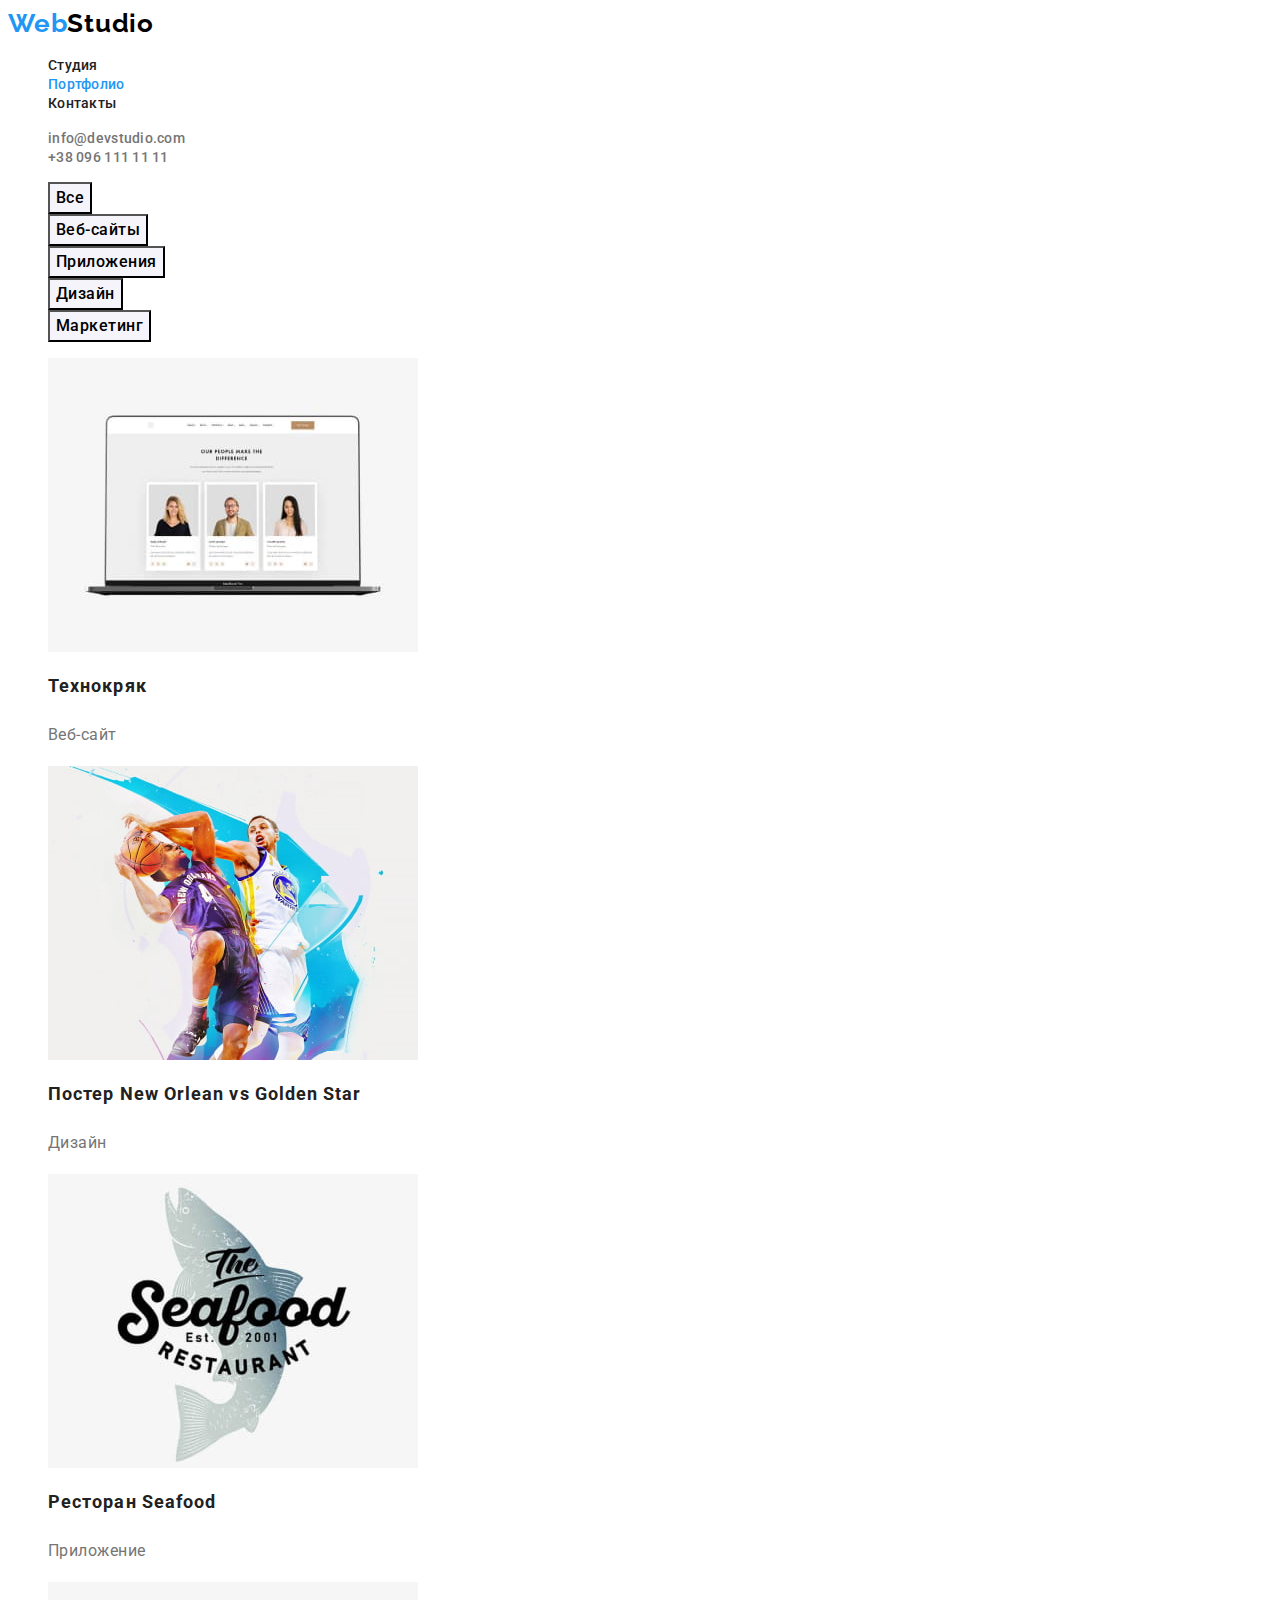
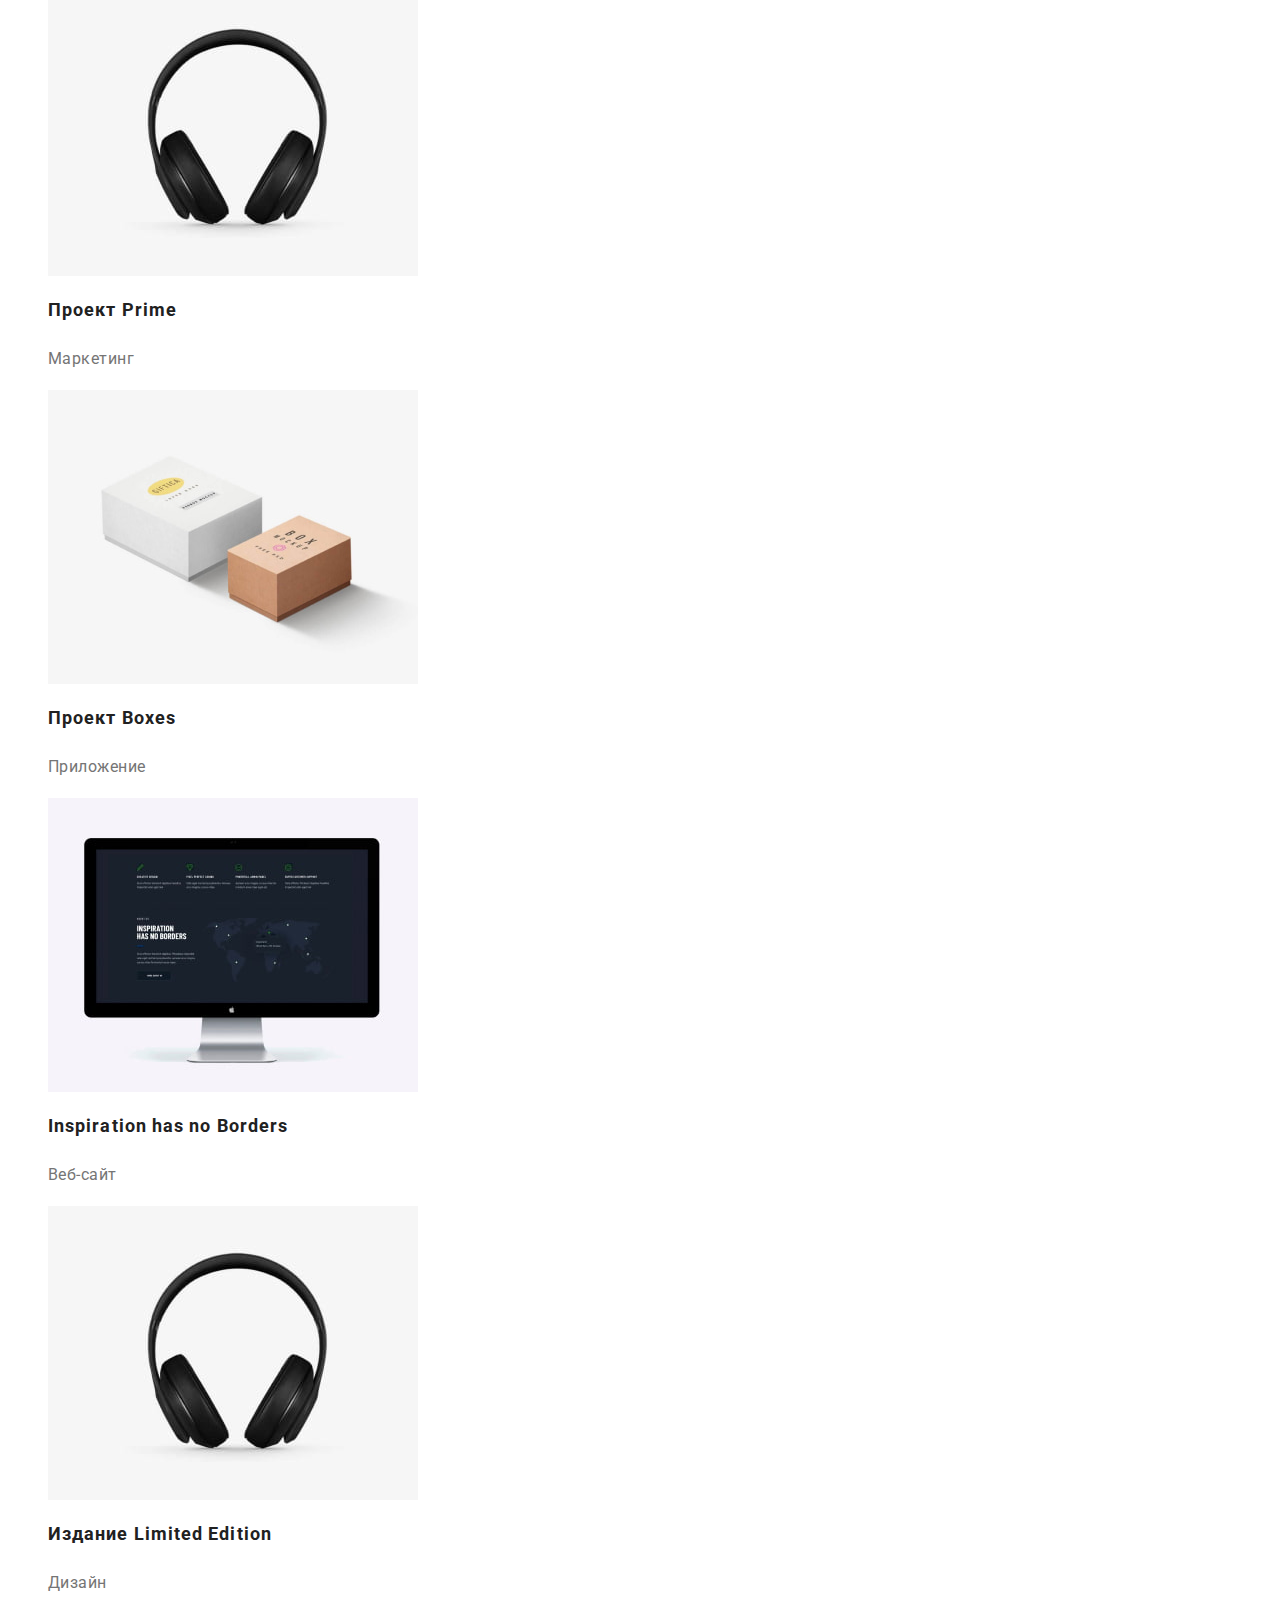
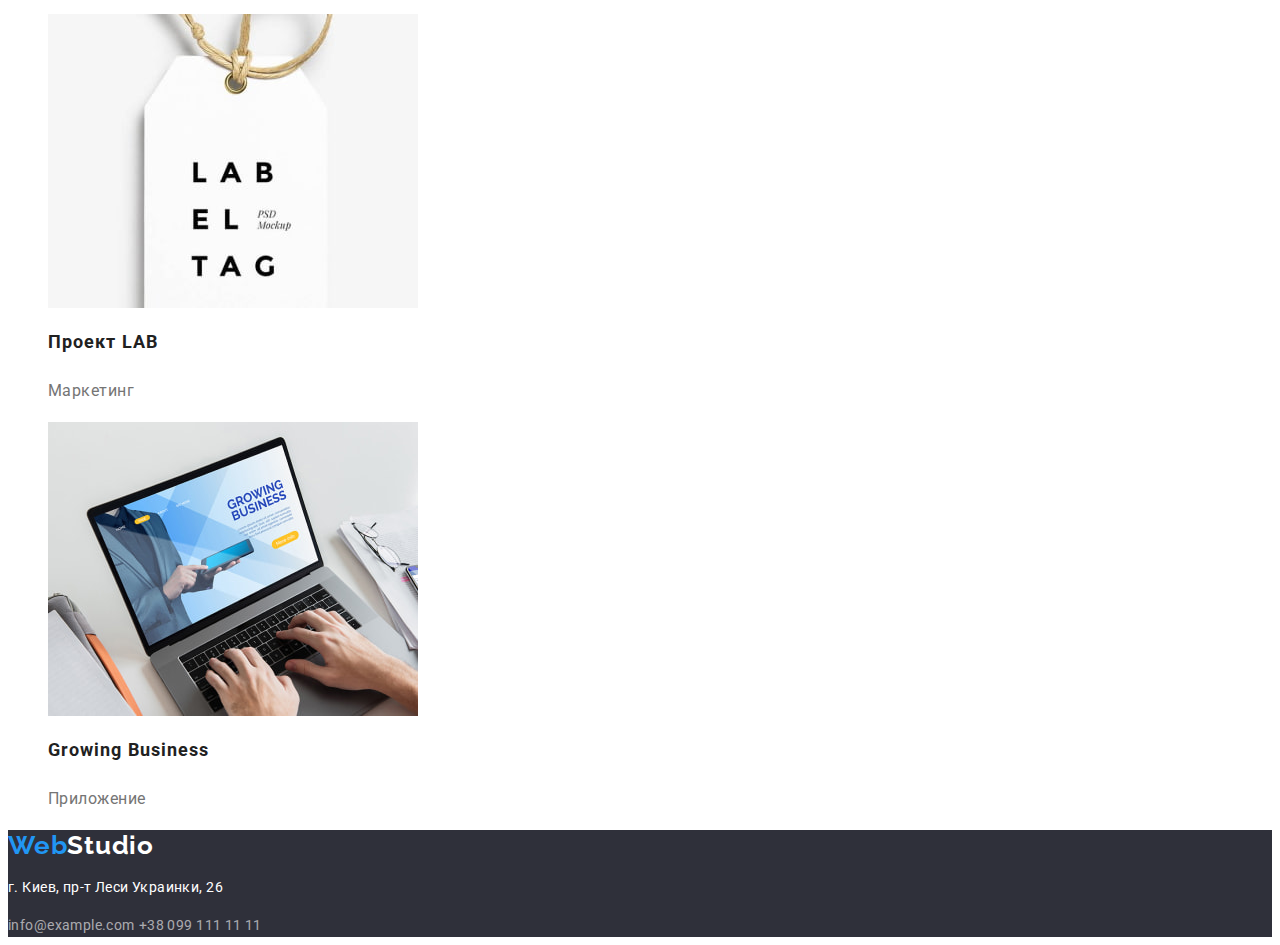
==== commit 51fc28da: "init" ====
--- a/portfolio.html
+++ b/portfolio.html
@@ -19,19 +19,21 @@
       <a class="logo link" href="./index.html" lang="en">Web<span class="studio">Studio</span></a>
       <nav>
         <ul class="header-list list">
-          <li><a class="header-link link" href="./index.html">Студия</a></li>
+          <li><a class="header-link active link" href="./index.html">Студия</a></li>
           <li>
-            <a class="header-link header-link-curr link" href="./portfolio.html">Портфолио</a>
+            <a class="header-link active header-link-curr link" href="./portfolio.html"
+              >Портфолио</a
+            >
           </li>
-          <li><a class="header-link link" href="">Контакты</a></li>
+          <li><a class="header-link active link" href="">Контакты</a></li>
         </ul>
       </nav>
       <ul class="header-list list">
         <li>
-          <a class="header-mail link" href="mailto:info@devstudio.com">info@devstudio.com</a>
+          <a class="header-mail active link" href="mailto:info@devstudio.com">info@devstudio.com</a>
         </li>
         <li>
-          <a class="header-phone link" href="tel:+380961111111">+38 096 111 11 11</a>
+          <a class="header-phone active link" href="tel:+380961111111">+38 096 111 11 11</a>
         </li>
       </ul>
     </header>
@@ -118,9 +120,9 @@
     <footer class="footer">
       <a class="logo link" href="./index.html" lang="en">Web<span class="studio">Studio</span></a>
       <address class="address">
-        <p class="address-text footer-style">г. Киев, пр-т Леси Украинки, 26</p>
-        <a class="footer-mail link footer-style" href="mailto:info@example.com">info@example.com</a>
-        <a class="footer-phone link footer-style" href="tel:+380991111111">+38 099 111 11 11</a>
+        <p class="address-text">г. Киев, пр-т Леси Украинки, 26</p>
+        <a class="footer-mail active link" href="mailto:info@example.com">info@example.com</a>
+        <a class="footer-phone active link" href="tel:+380991111111">+38 099 111 11 11</a>
       </address>
     </footer>
   </body>
--- a/css/styles.css
+++ b/css/styles.css
@@ -12,6 +12,7 @@
   --transp-white: rgba(255, 255, 255, 0.6);
   --border: #ececec;
   --secondary-backgr-cl: #f5f4fa;
+  --main-btn-hover: #188ce8;
 
   --main-font: 'Roboto', sans-serif;
   --secondaty-font: 'Raleway', sans-serif;
@@ -30,6 +31,7 @@
 }
 /* header section */
 .logo {
+  font-family: var(--secondaty-font);
   font-weight: 700;
   font-size: 26px;
   line-height: calc(31 / 26);
@@ -49,16 +51,8 @@
   letter-spacing: 0.02em;
   color: var(--primary-text-color);
 }
-.header-link:hover,
-.header-link:focus,
-.header-mail:hover,
-.header-mail:focus,
-.header-phone:hover,
-.header-phone:focus,
-.footer-mail:hover,
-.footer-mail:focus,
-.footer-phone:hover,
-.footer-phone:focus,
+.active:hover,
+.active:focus,
 .header-link-curr {
   color: var(--accent-cl);
 }
@@ -80,7 +74,7 @@
   text-transform: uppercase;
   color: var(--white);
 }
-.main-btm {
+.main-btn {
   font-family: inherit;
   font-weight: 700;
   font-size: 16px;
@@ -89,6 +83,10 @@
   color: var(--white);
   background-color: var(--accent-cl);
   cursor: pointer;
+}
+.main-btn:hover,
+.main-btn:focus {
+  background-color: var(--main-btn-hover);
 }
 /* specifisity section */
 .list-title {
@@ -137,7 +135,7 @@
 .footer {
   background-color: var(--primary-backgr-cl);
 }
-.footer-style {
+.address {
   font-style: normal;
 }
 .address-text,
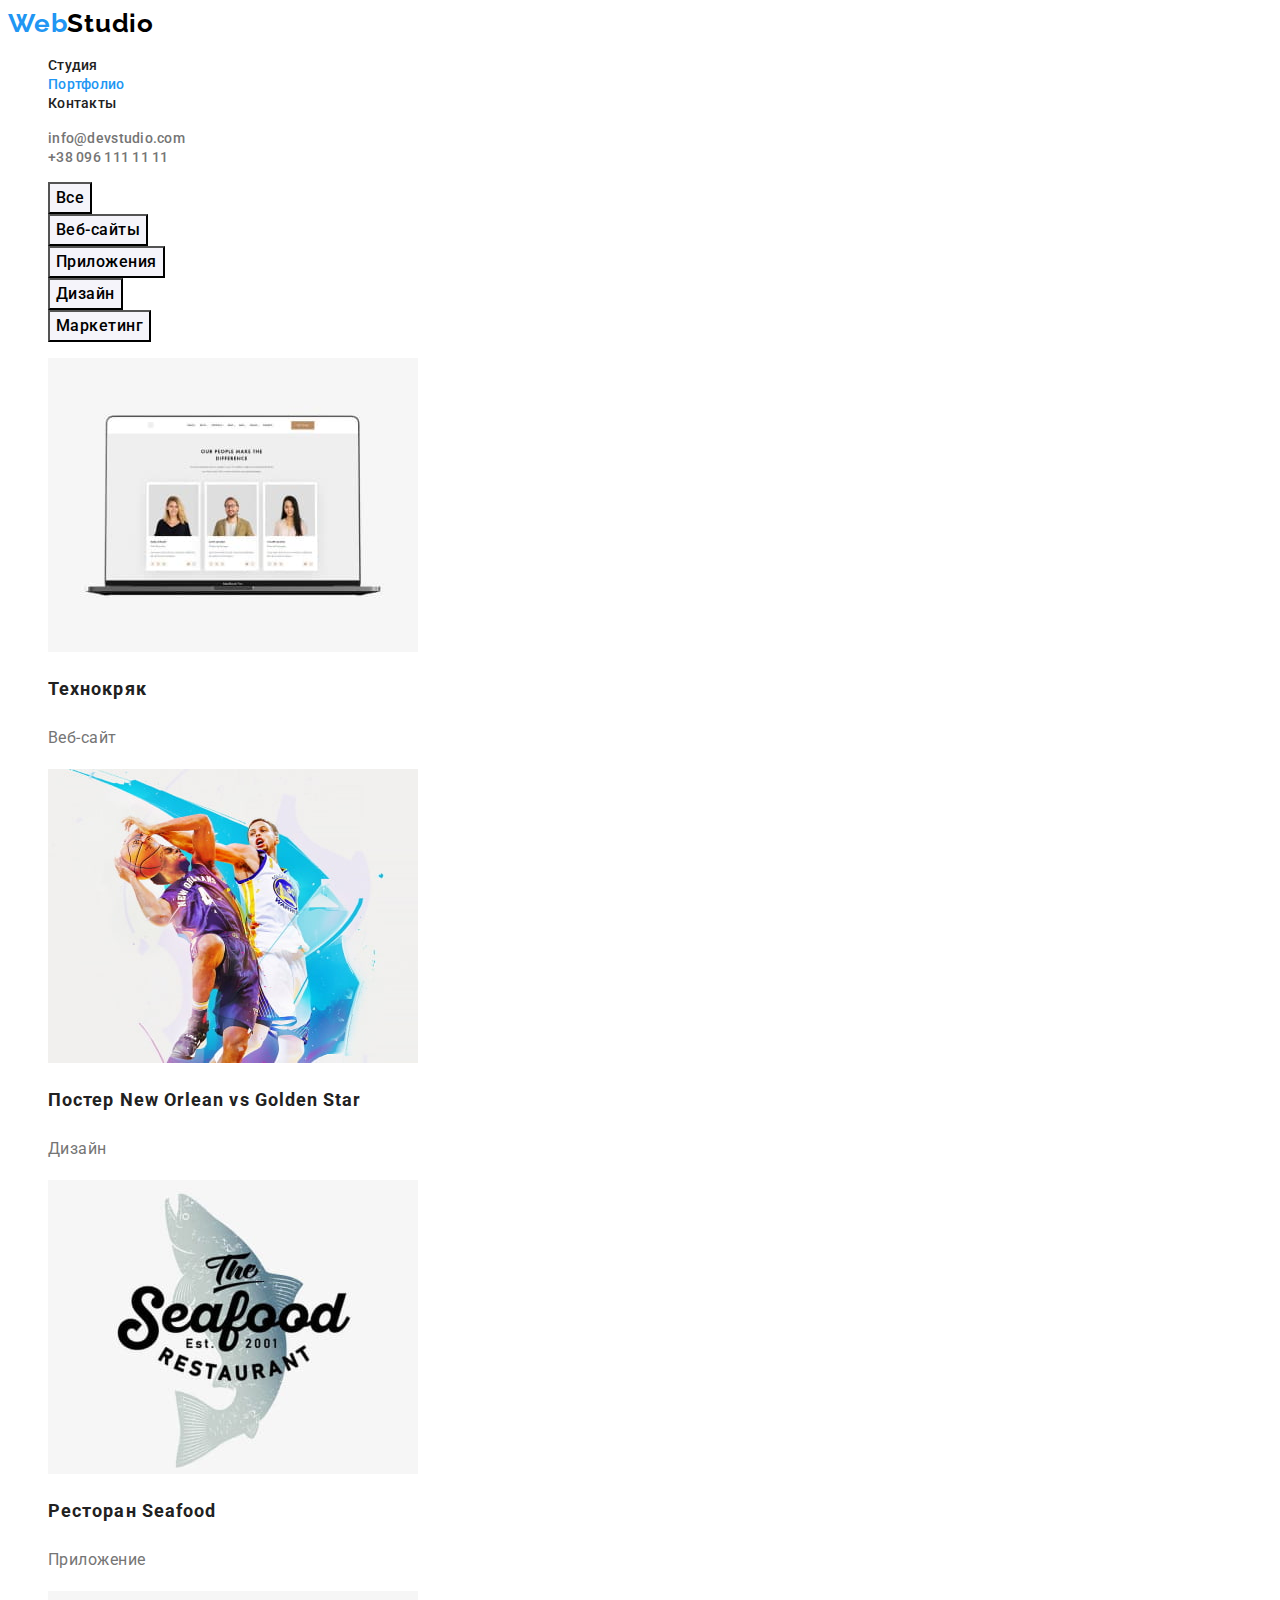
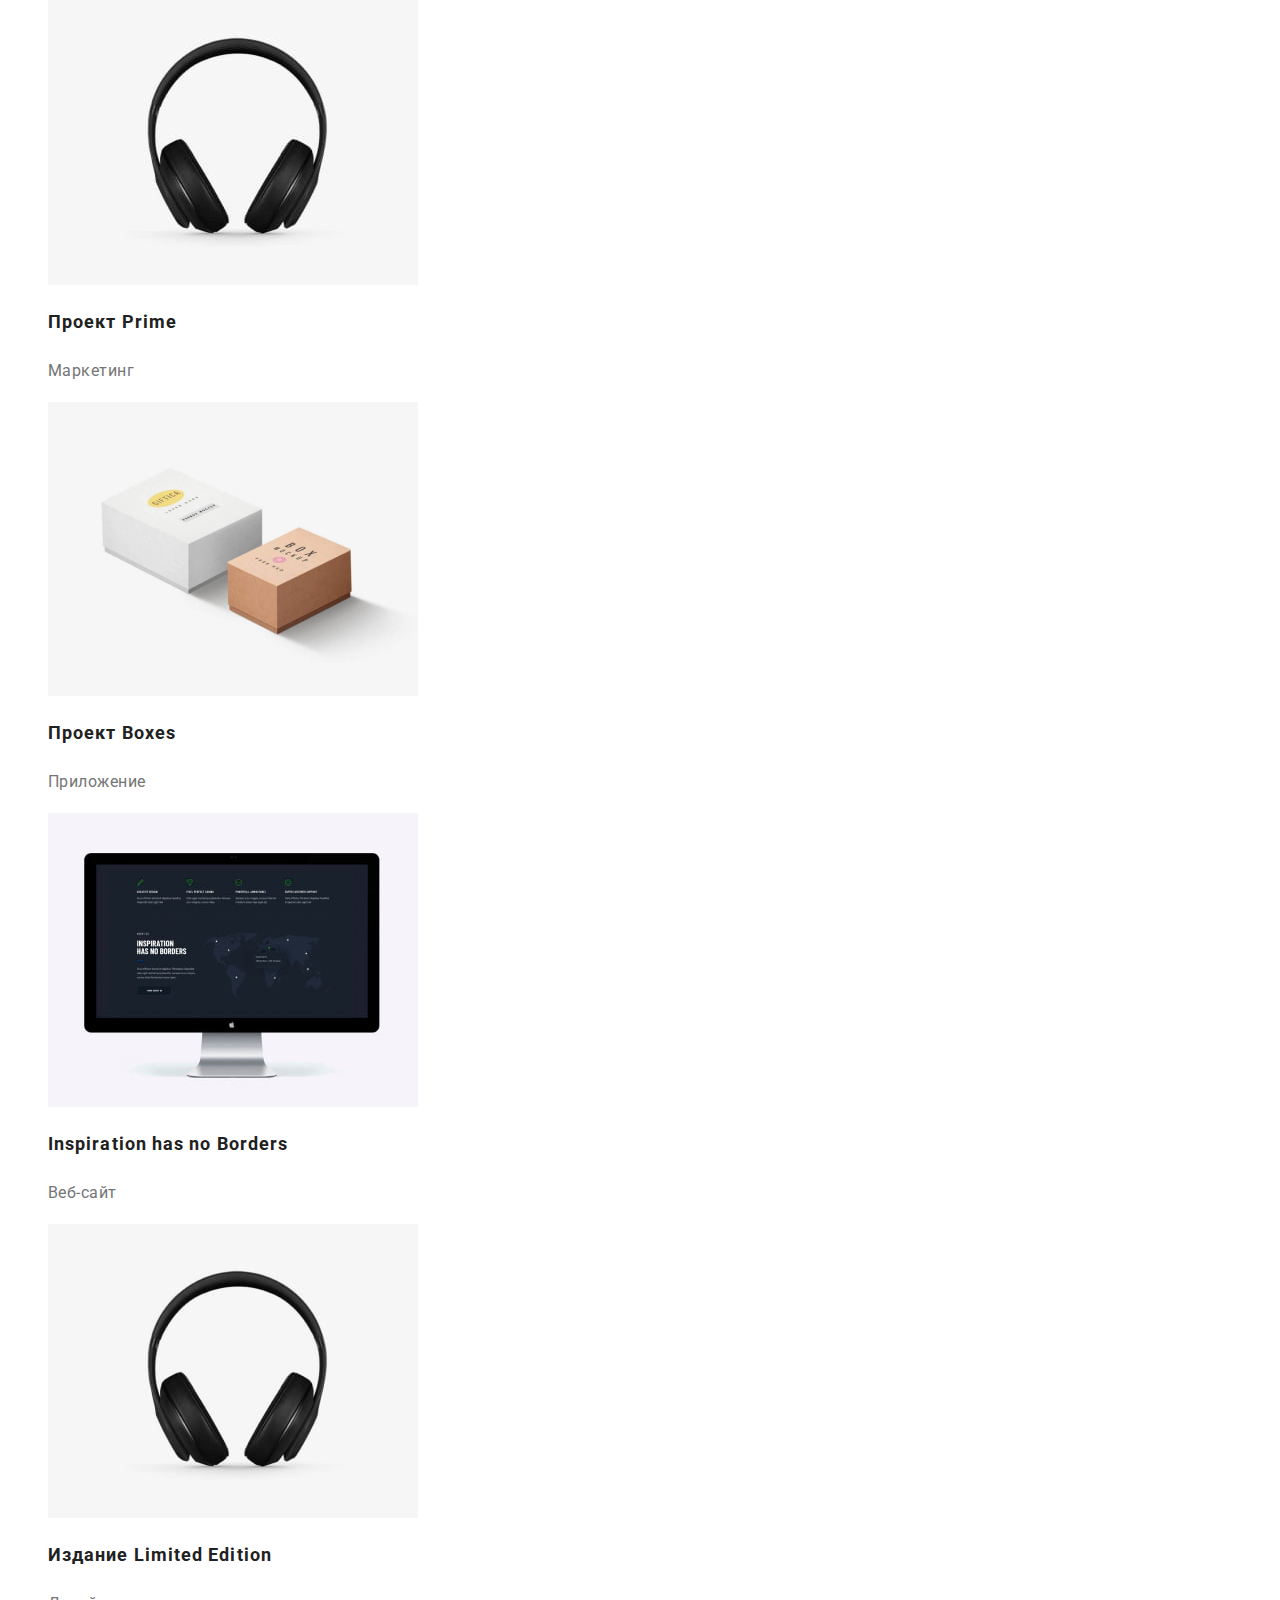
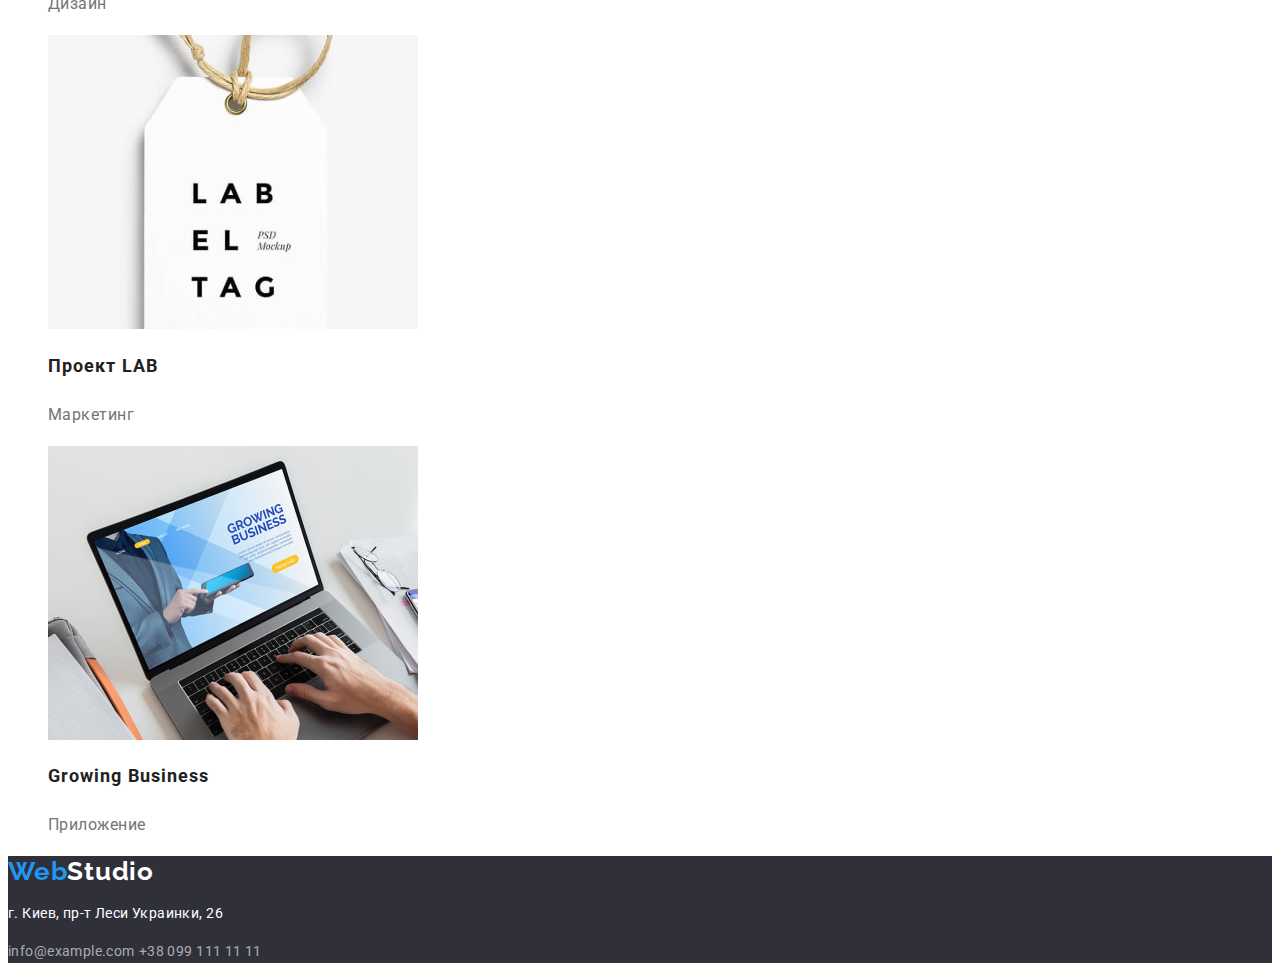
==== commit 0db5d142: "init" ====
--- a/portfolio.html
+++ b/portfolio.html
@@ -50,7 +50,7 @@
           <li>
             <a class="link" href="">
               <img src="./images/hw02-main/techno-crack.jpg" alt="Технокряк" width="370" />
-              <h1 class="portfolio-title">Технокряк</h1>
+              <h2 class="portfolio-title">Технокряк</h2>
               <p class="portfolio-descr">Веб-сайт</p>
             </a>
           </li>
@@ -61,56 +61,56 @@
                 alt="Постер"
                 width="370"
               />
-              <h1 class="portfolio-title">Постер New Orlean vs Golden Star</h1>
+              <h2 class="portfolio-title">Постер New Orlean vs Golden Star</h2>
               <p class="portfolio-descr">Дизайн</p>
             </a>
           </li>
           <li>
             <a class="link" href="">
               <img src="./images/hw02-main/seafood.jpg" alt="Ресторан" width="370" />
-              <h1 class="portfolio-title">Ресторан Seafood</h1>
+              <h2 class="portfolio-title">Ресторан Seafood</h2>
               <p class="portfolio-descr">Приложение</p>
             </a>
           </li>
           <li>
             <a class="link" href="">
               <img src="./images/hw02-main/prime.jpg" alt="Наушники" width="370" />
-              <h1 class="portfolio-title">Проект Prime</h1>
+              <h2 class="portfolio-title">Проект Prime</h2>
               <p class="portfolio-descr">Маркетинг</p>
             </a>
           </li>
           <li>
             <a class="link" href="">
               <img src="./images/hw02-main/boxes.jpg" alt="Коробки" width="370" />
-              <h1 class="portfolio-title">Проект Boxes</h1>
+              <h2 class="portfolio-title">Проект Boxes</h2>
               <p class="portfolio-descr">Приложение</p>
             </a>
           </li>
           <li>
             <a class="link" href="">
               <img src="./images/hw02-main/no-border.jpg" alt="Веб-сайт" width="370" />
-              <h1 class="portfolio-title">Inspiration has no Borders</h1>
+              <h2 class="portfolio-title">Inspiration has no Borders</h2>
               <p class="portfolio-descr">Веб-сайт</p>
             </a>
           </li>
           <li>
             <a class="link" href="">
               <img src="./images/hw02-main/prime.jpg" alt="Издание" width="370" />
-              <h1 class="portfolio-title">Издание Limited Edition</h1>
+              <h2 class="portfolio-title">Издание Limited Edition</h2>
               <p class="portfolio-descr">Дизайн</p>
             </a>
           </li>
           <li>
             <a class="link" href="">
               <img src="./images/hw02-main/lab.jpg" alt="Эмблема" width="370" />
-              <h1 class="portfolio-title">Проект LAB</h1>
+              <h2 class="portfolio-title">Проект LAB</h2>
               <p class="portfolio-descr">Маркетинг</p>
             </a>
           </li>
           <li>
             <a class="link" href="">
               <img src="./images/hw02-main/grow-business.jpg" alt="Приложение" width="370" />
-              <h1 class="portfolio-title">Growing Business</h1>
+              <h2 class="portfolio-title">Growing Business</h2>
               <p class="portfolio-descr">Приложение</p>
             </a>
           </li>
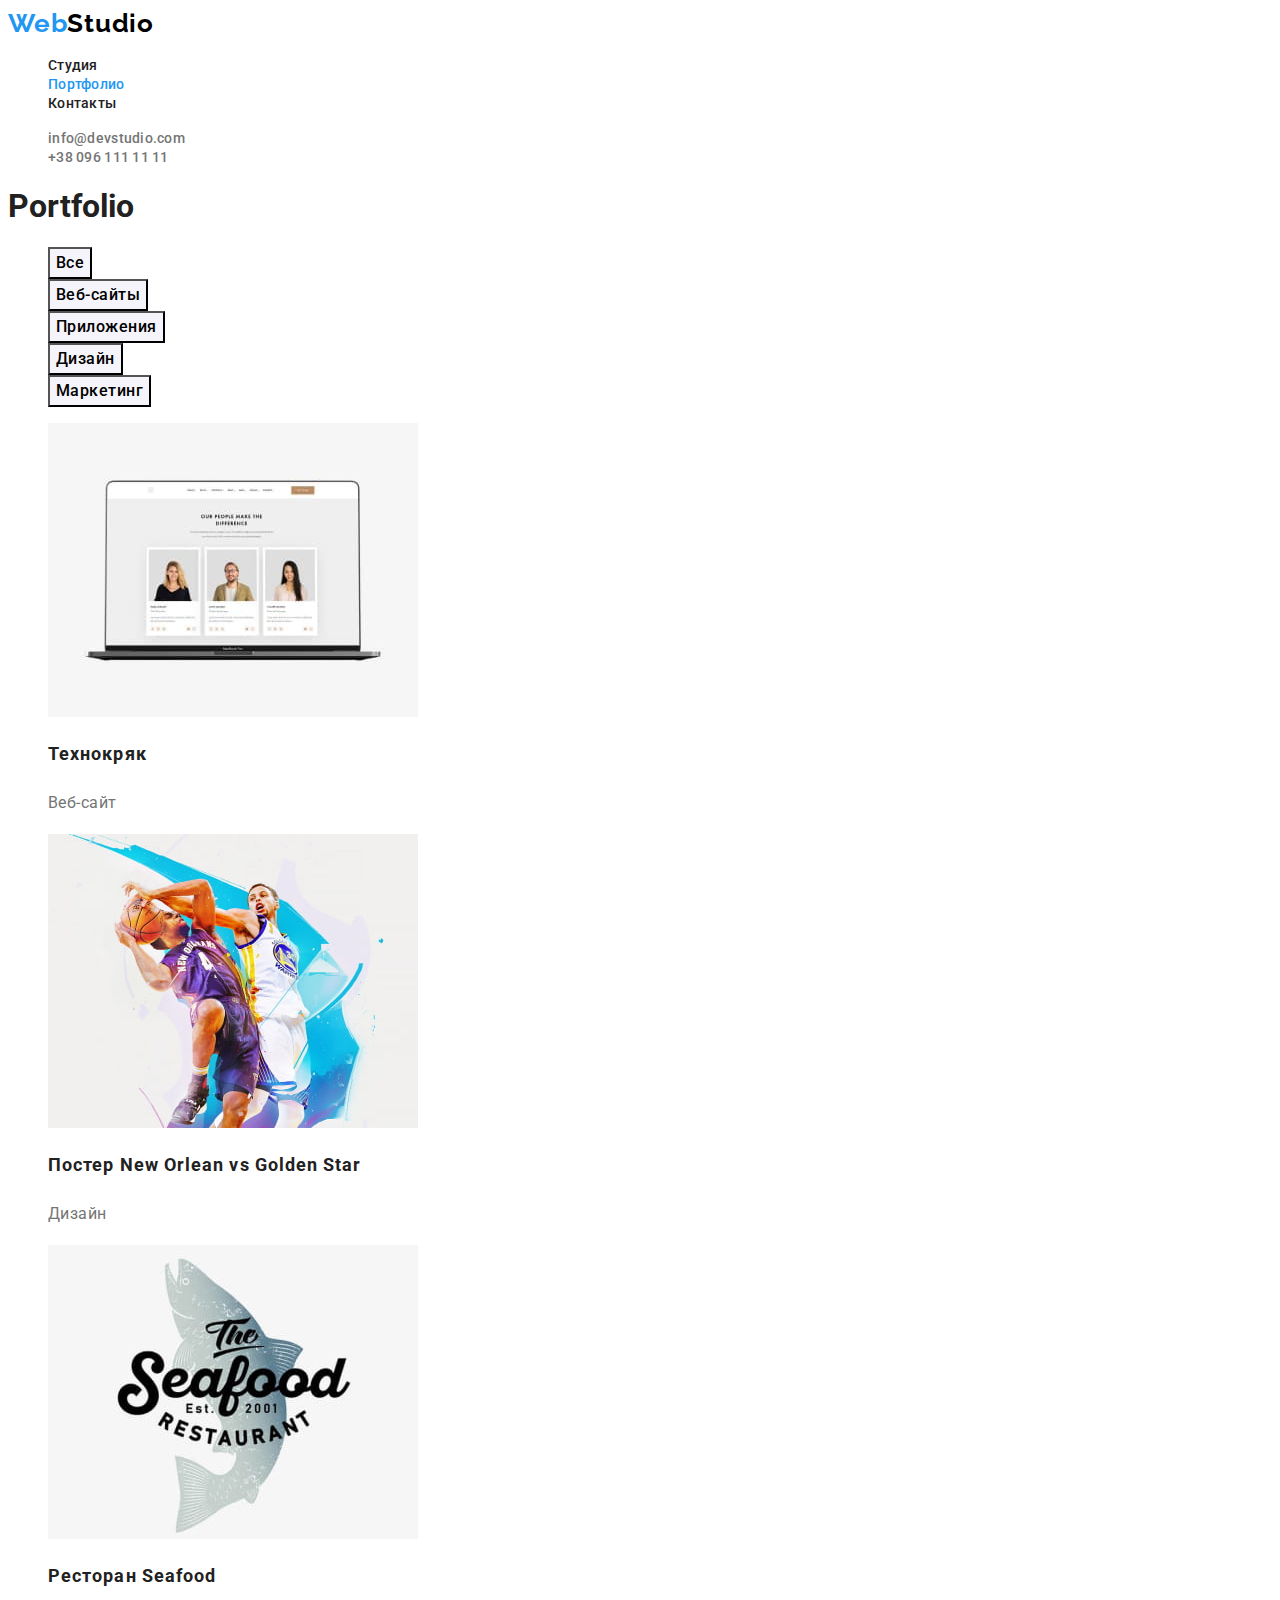
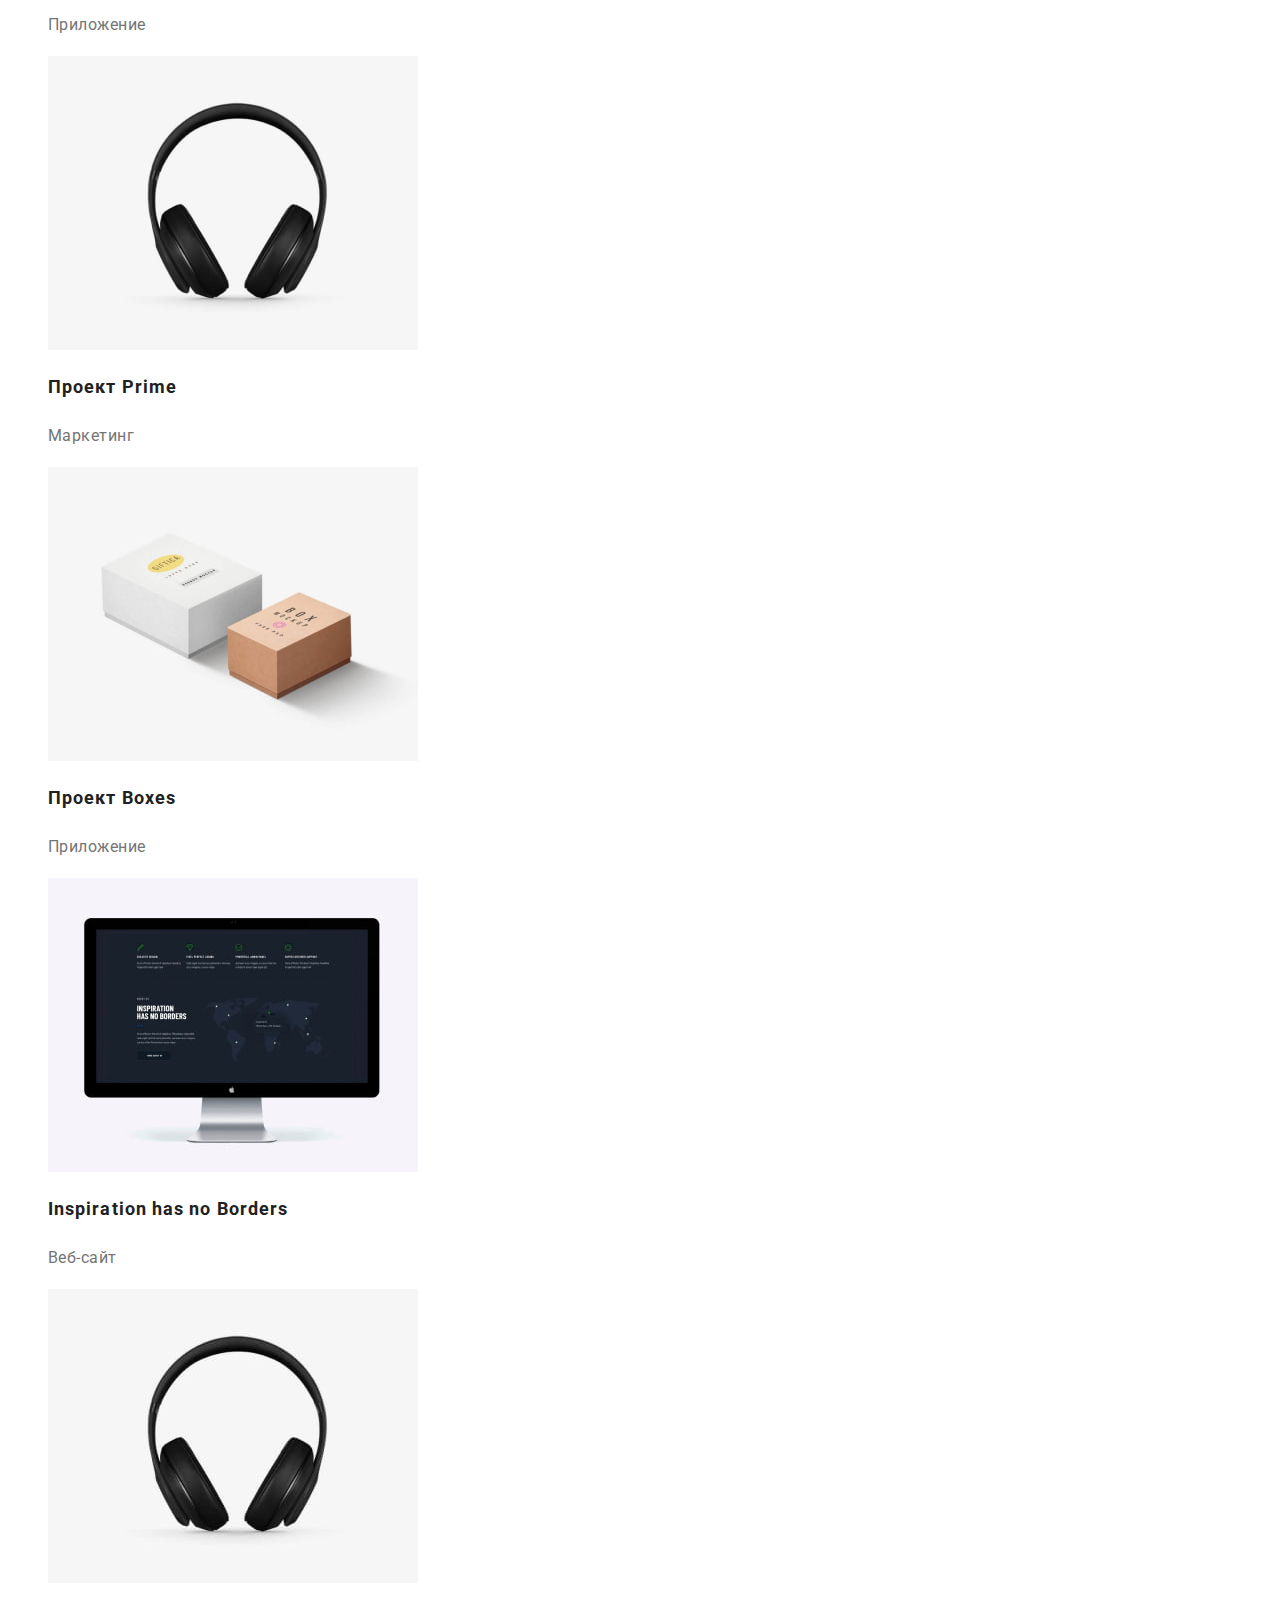
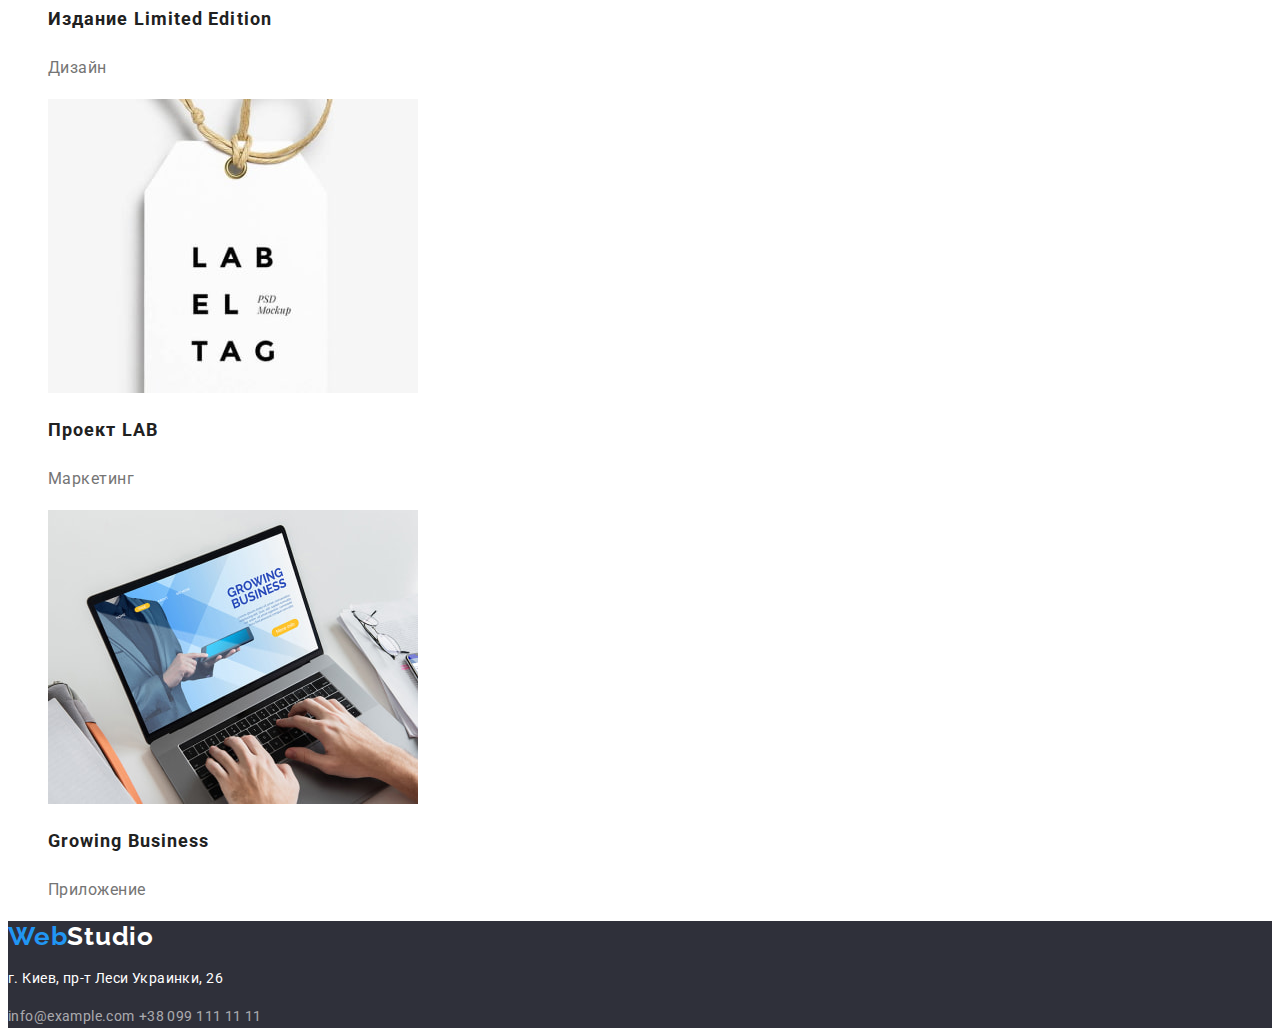
==== commit 39bcd27a: "init" ====
--- a/portfolio.html
+++ b/portfolio.html
@@ -39,6 +39,7 @@
     </header>
     <main>
       <section class="portfolio">
+        <h1 class="visually-hidden">Portfolio</h1>
         <ul class="list">
           <li><button class="portfolio-btn" type="button">Все</button></li>
           <li><button class="portfolio-btn" type="button">Веб-сайты</button></li>
